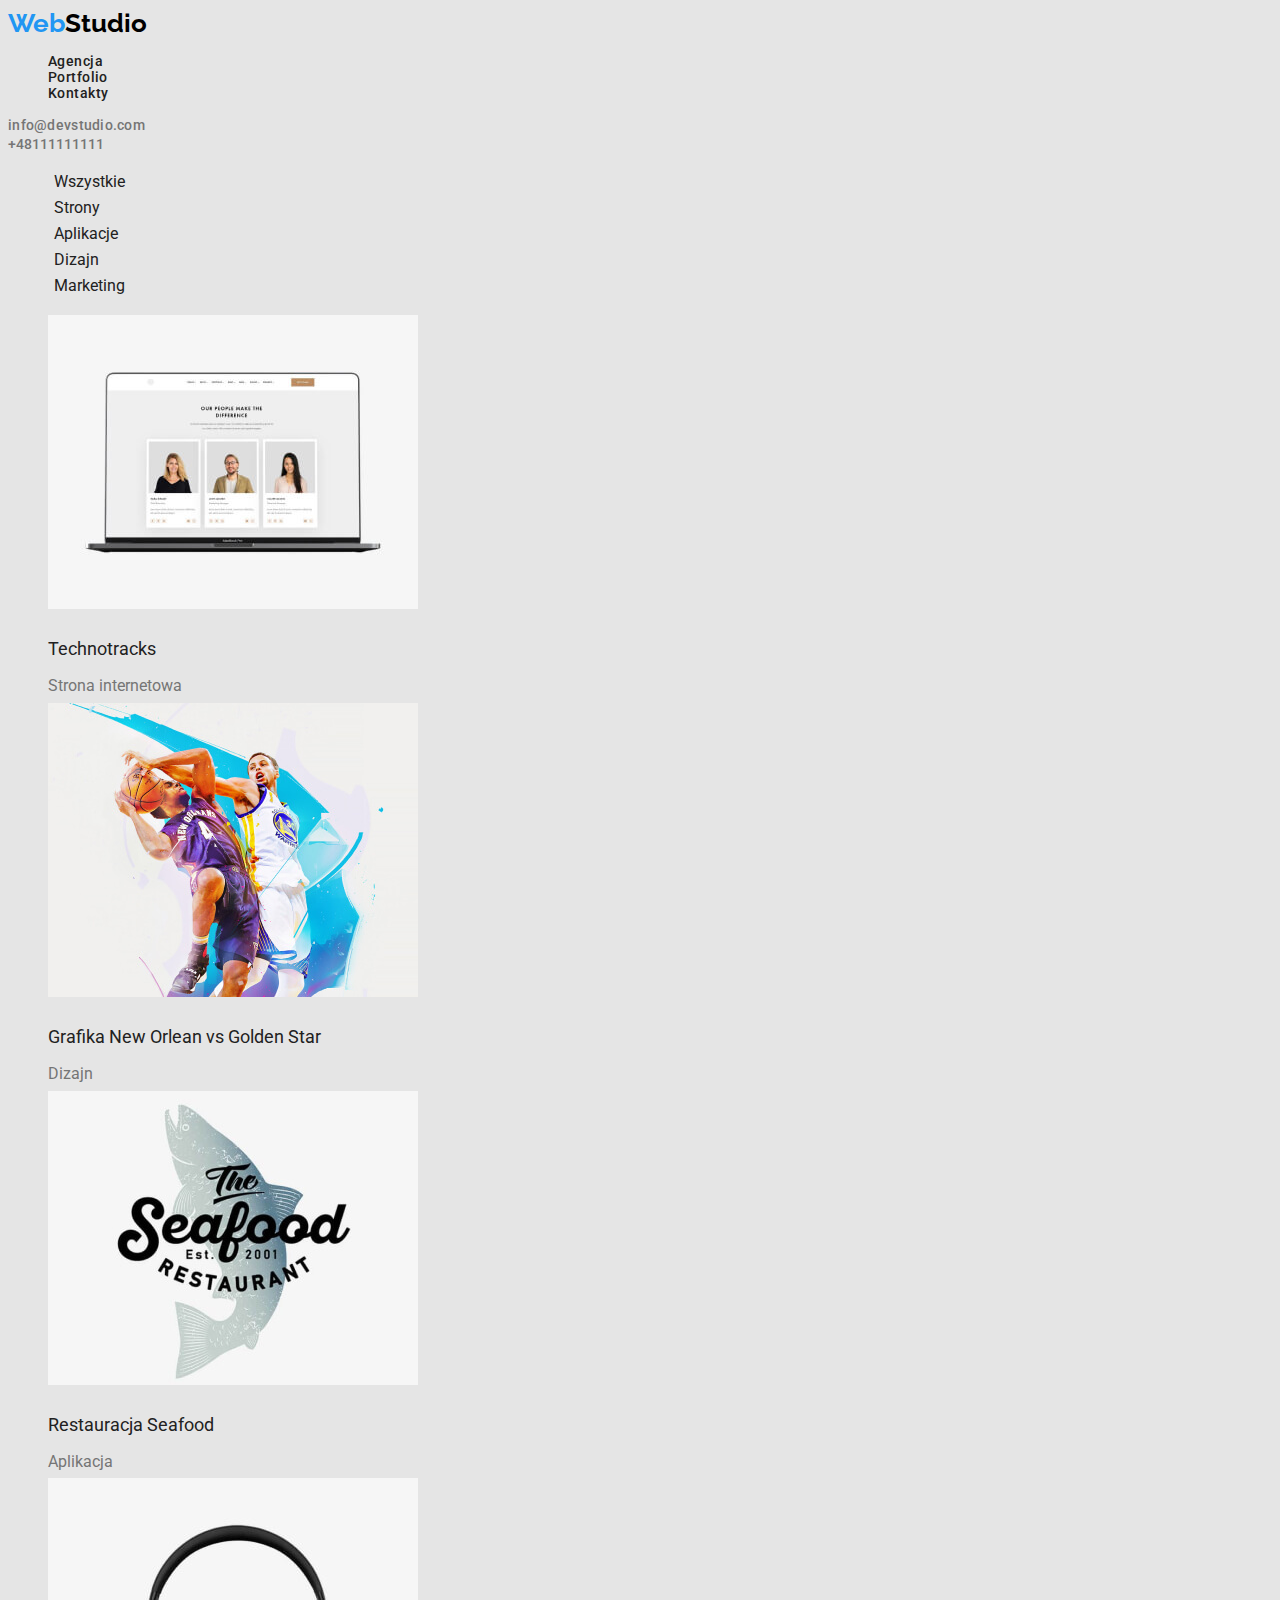
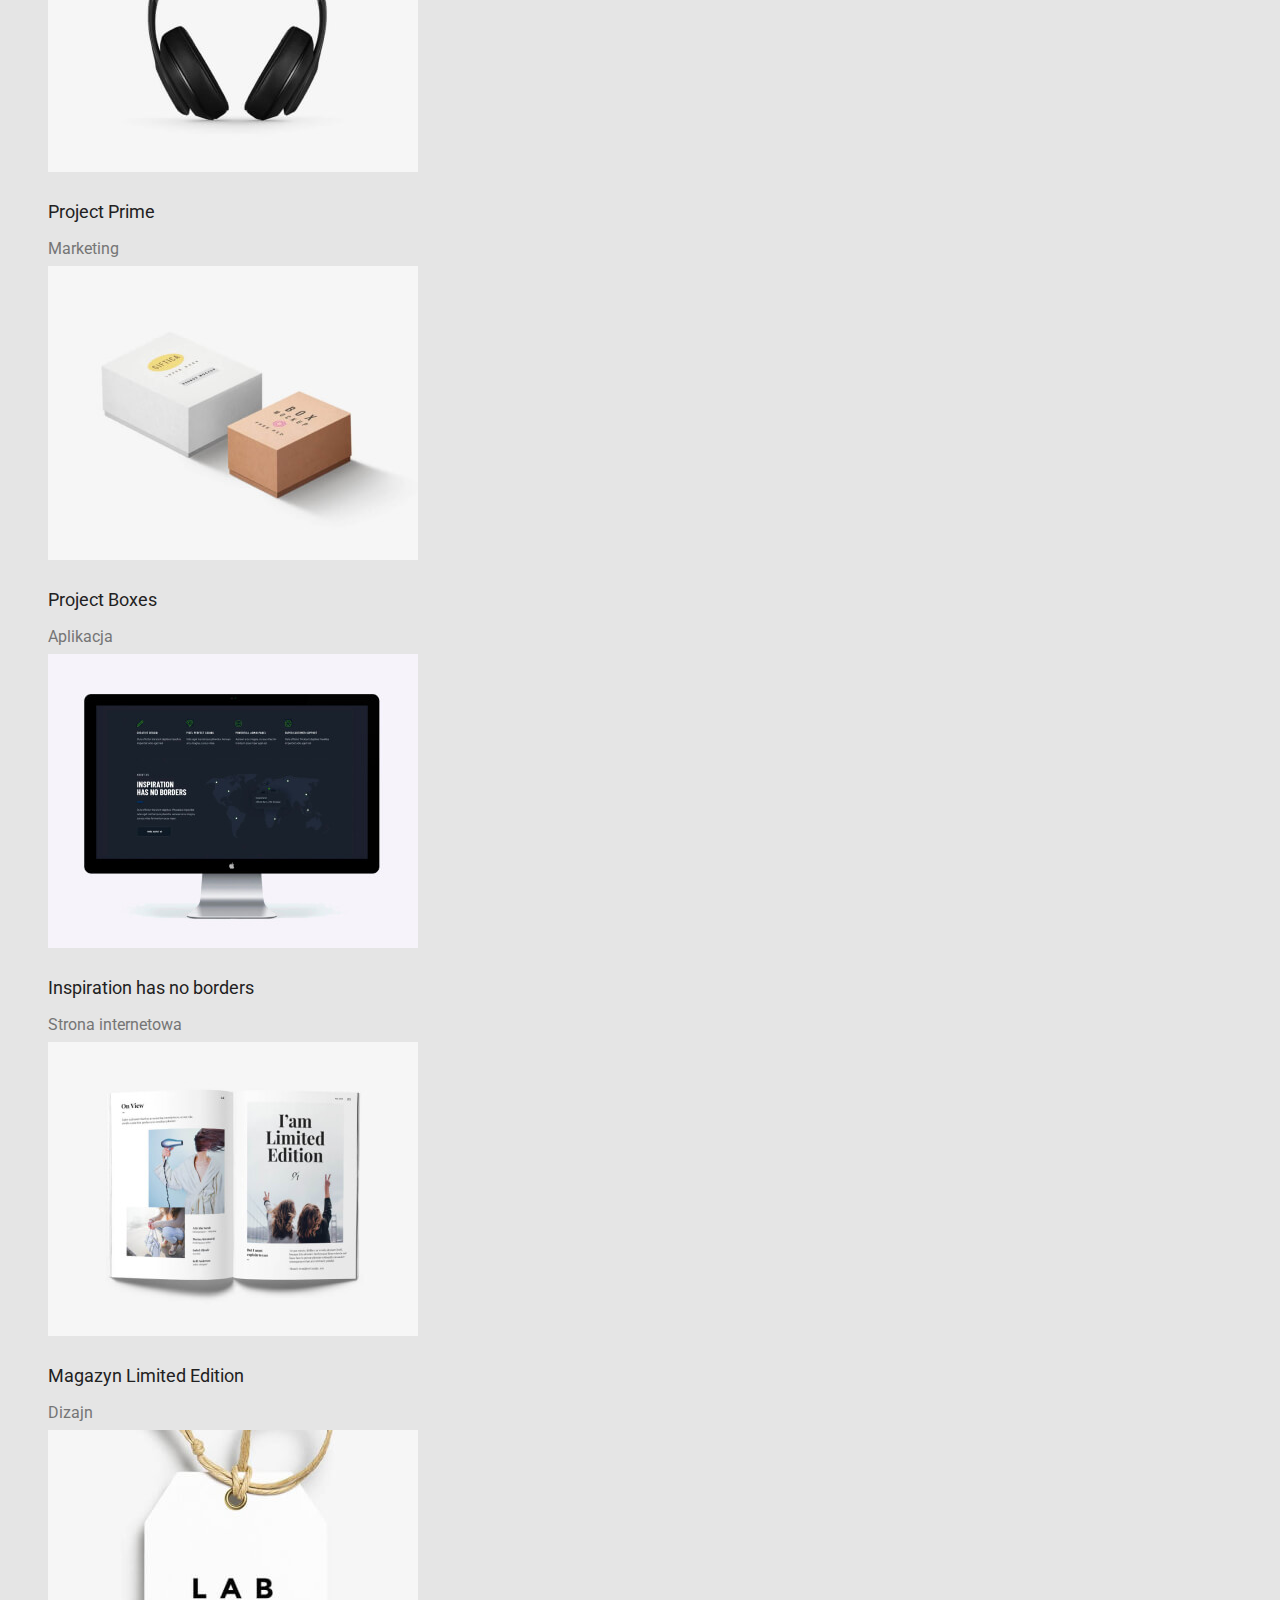
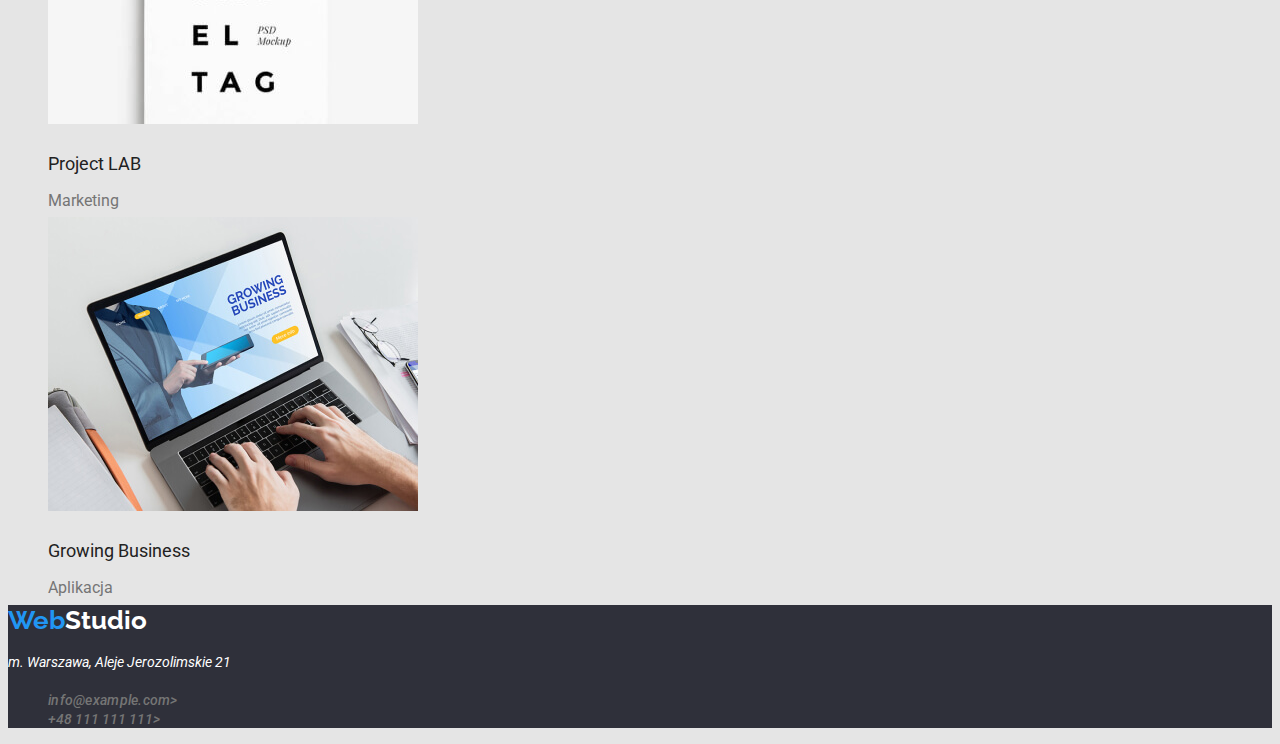
==== portfolio.html @ 11c8fd61 "reupload" ====
<!DOCTYPE html>
<html lang="en">
  <head>
    <title>Portfolio</title>
    <link rel="stylesheet" href="./css/styles.css" />
    <link rel="preconnect" href="https://fonts.googleapis.com" />
    <link rel="preconnect" href="https://fonts.gstatic.com" crossorigin />
    <link
      href="https://fonts.googleapis.com/css2?family=Raleway:wght@700&display=swap"
      rel="stylesheet"
    />
    <link rel="preconnect" href="https://fonts.googleapis.com" />
    <link rel="preconnect" href="https://fonts.gstatic.com" crossorigin />
    <link
      href="https://fonts.googleapis.com/css2?family=Roboto:wght@400;500;700;900&display=swap"
      rel="stylesheet"
    />
  </head>
  <body>
    <header>
      <a href="#" class="studioname"
        >Web<span class="highlight">Studio</span></a
      >
      <nav>
        <ul class="topline">
          <li><a href="#">Agencja</a></li>
          <li><a href="portfolio.html" class="portfolio">Portfolio</a></li>
          <li><a href="#">Kontakty</a></li>
        </ul>
      </nav>
      <li>
        <a class="mailadress" href="mailto:info@devstudio.com"
          >info@devstudio.com</a
        >
      </li>
      <li><a class="telnumber" href="tel:+48111111111">+48111111111</a></li>
    </header>

    <main>
      <ul class="buttons">
        <li><button class="button" ,>Wszystkie</button></li>
        <li><button class="button">Strony</button></li>
        <li><button class="button">Aplikacje</button></li>
        <li><button class="button">Dizajn</button></li>
        <li><button class="button">Marketing</button></li>
      </ul>
      <div class="allimagesproject">
        <ul class="imagesproject">
          <li>
            <img
              src="images/technocracks.jpg"
              alt="webpage"
              width="370"
              height="294"
            />
            <p class="imagesdescription">Technotracks</p>
            <p class="signdescription">Strona internetowa</p>
          </li>
          <li>
            <img
              src="images/neworleansvs.jpg"
              alt="basketballmatch"
              width="370"
              height="294"
            />
            <p class="imagesdescription">Grafika New Orlean vs Golden Star</p>
            <p class="signdescription">Dizajn</p>
          </li>
          <li>
            <img
              src="images/seafoodrest.jpg"
              alt="seafoodlogotype"
              width="370"
              height="294"
            />
            <p class="imagesdescription">Restauracja Seafood</p>
            <p class="signdescription">Aplikacja</p>
          </li>
          <li>
            <img
              src="images/projectprime.jpg"
              alt="headphonespicture"
              width="370"
              height="294"
            />
            <p class="imagesdescription">Project Prime</p>
            <p class="signdescription">Marketing</p>
          </li>
          <li>
            <img
              src="images/projectboxes.jpg"
              alt="twodiffboxes"
              width="370"
              height="294"
            />
            <p class="imagesdescription">Project Boxes</p>
            <p class="signdescription">Aplikacja</p>
          </li>

          <li>
            <img
              src="images/inspirationhas.jpg"
              alt="darthemeondesktop"
              width="370"
              height="294"
            />
            <p class="imagesdescription">Inspiration has no borders</p>
            <p class="signdescription">Strona internetowa</p>
          </li>
          <li>
            <img
              src="images/magazynlimited.jpg"
              alt="openmagazine"
              width="370"
              height="294"
            />
            <p class="imagesdescription">Magazyn Limited Edition</p>
            <p class="signdescription">Dizajn</p>
          </li>
          <li>
            <img
              src="images/projectlab.jpg"
              alt="labeltag"
              width="370"
              height="294"
            />
            <p class="imagesdescription">Project LAB</p>
            <p class="signdescription">Marketing</p>
          </li>
          <li>
            <img
              src="images/growingbusiness.jpg"
              alt="growingbusinesspageonlaptop"
              width="370"
              height="294"
            />
            <p class="imagesdescription">Growing Business</p>
            <p class="signdescription">Aplikacja</p>
          </li>
        </ul>
      </div>
    </main>

    <footer class="backround">
      <a class="studioname">Web<span class="highlightwhite">Studio</span></a>

      <address>
        <p class="cityadress">m. Warszawa, Aleje Jerozolimskie 21</p>
        <ul>
          <li>
            <a class="mailadress" href="mailto:info@example.com"
              >info@example.com></a
            >
          </li>
          <li>
            <a class="telnumber" href="tel:+48111111111">+48 111 111 111></a>
          </li>
        </ul>
      </address>
    </footer>
  </body>
</html>
---- css/styles.css ----
body {
  font-family: "Roboto", sans-serif;
  color: #212121;
  background-color: #e5e5e5;
}
.main-box {
  background-color: #2f303a;
  font-family: inherit;
}

h1 {
  font-size: 44px;
  color: white;
  line-height: 1.36;
  letter-spacing: 0.06em;
  text-align: center;
}
.button-main {
  background-color: #2196f3;
  font-family: inherit;
  font-size: 16px;
  font-weight: 700;
  color: white;
  box-align: center;
  line-height: 1.88;
  letter-spacing: 0.06em;
  border: none;
  cursor: pointer;
}

.lorem {
  font-family: "Roboto";
  font-weight: 700;
  font-size: 14px;
  line-height: 16px;
  letter-spacing: 0.03em;
  color: #212121;
}
h2 {
  color: #212121;
  font-size: 36px;
  font-weight: "700";
  line-height: 1.17;
  letter-spacing: 0.03em;
  text-align: center;
}
.descriptionlorem {
  font-family: "Roboto";
  font-style: normal;
  font-weight: 400;
  font-size: 14px;
  line-height: 24px;

  letter-spacing: 0.03em;

  color: #757575;
}

.membersname {
  font-family: "Roboto";
  font-style: normal;
  font-weight: 500;
  font-size: 16px;
  line-height: 19px;

  letter-spacing: 0.03em;

  color: #212121;
}

.workofmembers {
  font-family: "Roboto";
  font-style: normal;
  font-weight: 400;
  font-size: 16px;
  line-height: 19px;

  letter-spacing: 0.03em;

  color: #757575;
}
button {
  font-family: inherit;
  color: #212121;
  font-weight: "500";
  font-size: 16px;
  line-height: "1.6";
  background-color: #e5e5e5;
  border: none;
  cursor: pointer;
}
button:hover {
  background-color: #2196f3;
  color: white;
}

a {
  text-decoration: none;
  color: #212121;
}
nav {
  text-decoration: none;
  font-size: 14px;
  font-weight: "500";
  line-height: 1.17;
  letter-spacing: 0.03em;
}
nav :hover {
  color: #2196f3;
}
nav :focus {
  color: #2196f3;
}
nav :active {
  color: #2196f3;
}

nav > a {
  font-family: "Raleway", sans-serif;
  color: black;
  font-weight: "700";
  font-size: 26px;
}
.logo > .blue {
  color: #2196f3;
}

ul {
  list-style-type: none;
}
.contact {
  text-decoration: none;
  color: #757575;
  font-size: 14px;
  font-weight: "500";
  line-height: 1.17;
}
.contact:hover {
  color: #2196f3;
}

.imagesdescription {
  color: #212121;
  font-weight: "700";
  font-size: 18px;
  line-height: 2;
}
.signdescription {
  color: #757575;
  font-family: "Roboto";
  font-weight: 400;
  font-size: 16px;
  line-height: 1.8px;
}

.studioname {
  color: #2196f3;
  font-family: "Raleway";
  font-weight: 700;
  font-size: 26px;
  line-height: 31px;
}
.highlight {
  color: #000000;
}
.highlightwhite {
  color: #ffffff;
}

.topline {
  font-family: "Roboto";
  font-weight: 500;
  font-size: 14px;
  line-height: 16px;
}

.portoflio {
  color: #2196f3;
  font-family: "Roboto";
  font-weight: 500;
  font-size: 14px;
  line-height: 1.71;
  letter-spacing: 0.02em;
}

.mailadress {
  color: #757575;
  font-family: "Roboto";
  font-weight: 500;
  font-size: 14px;
  line-height: 16px;
  letter-spacing: 0.02em;
}
.telnumber {
  color: #757575;
  font-family: "Roboto";
  font-weight: 500;
  font-size: 14px;
  line-height: 16px;
}
.buttons {
  color: #212121;
  font-family: "Roboto";
  font-weight: 500;
  font-size: 16px;
  line-height: 26px;
}

.backround {
  background: #2f303a;
}
.cityadress {
  color: #ffffff;
  font-family: "Roboto";
  font-weight: 400;
  font-size: 14px;
  line-height: 24px;
}

ul {
  list-style-type: none;
}
font-family: "Raleway", sans-serif;
font-family: "Roboto", sans-serif;
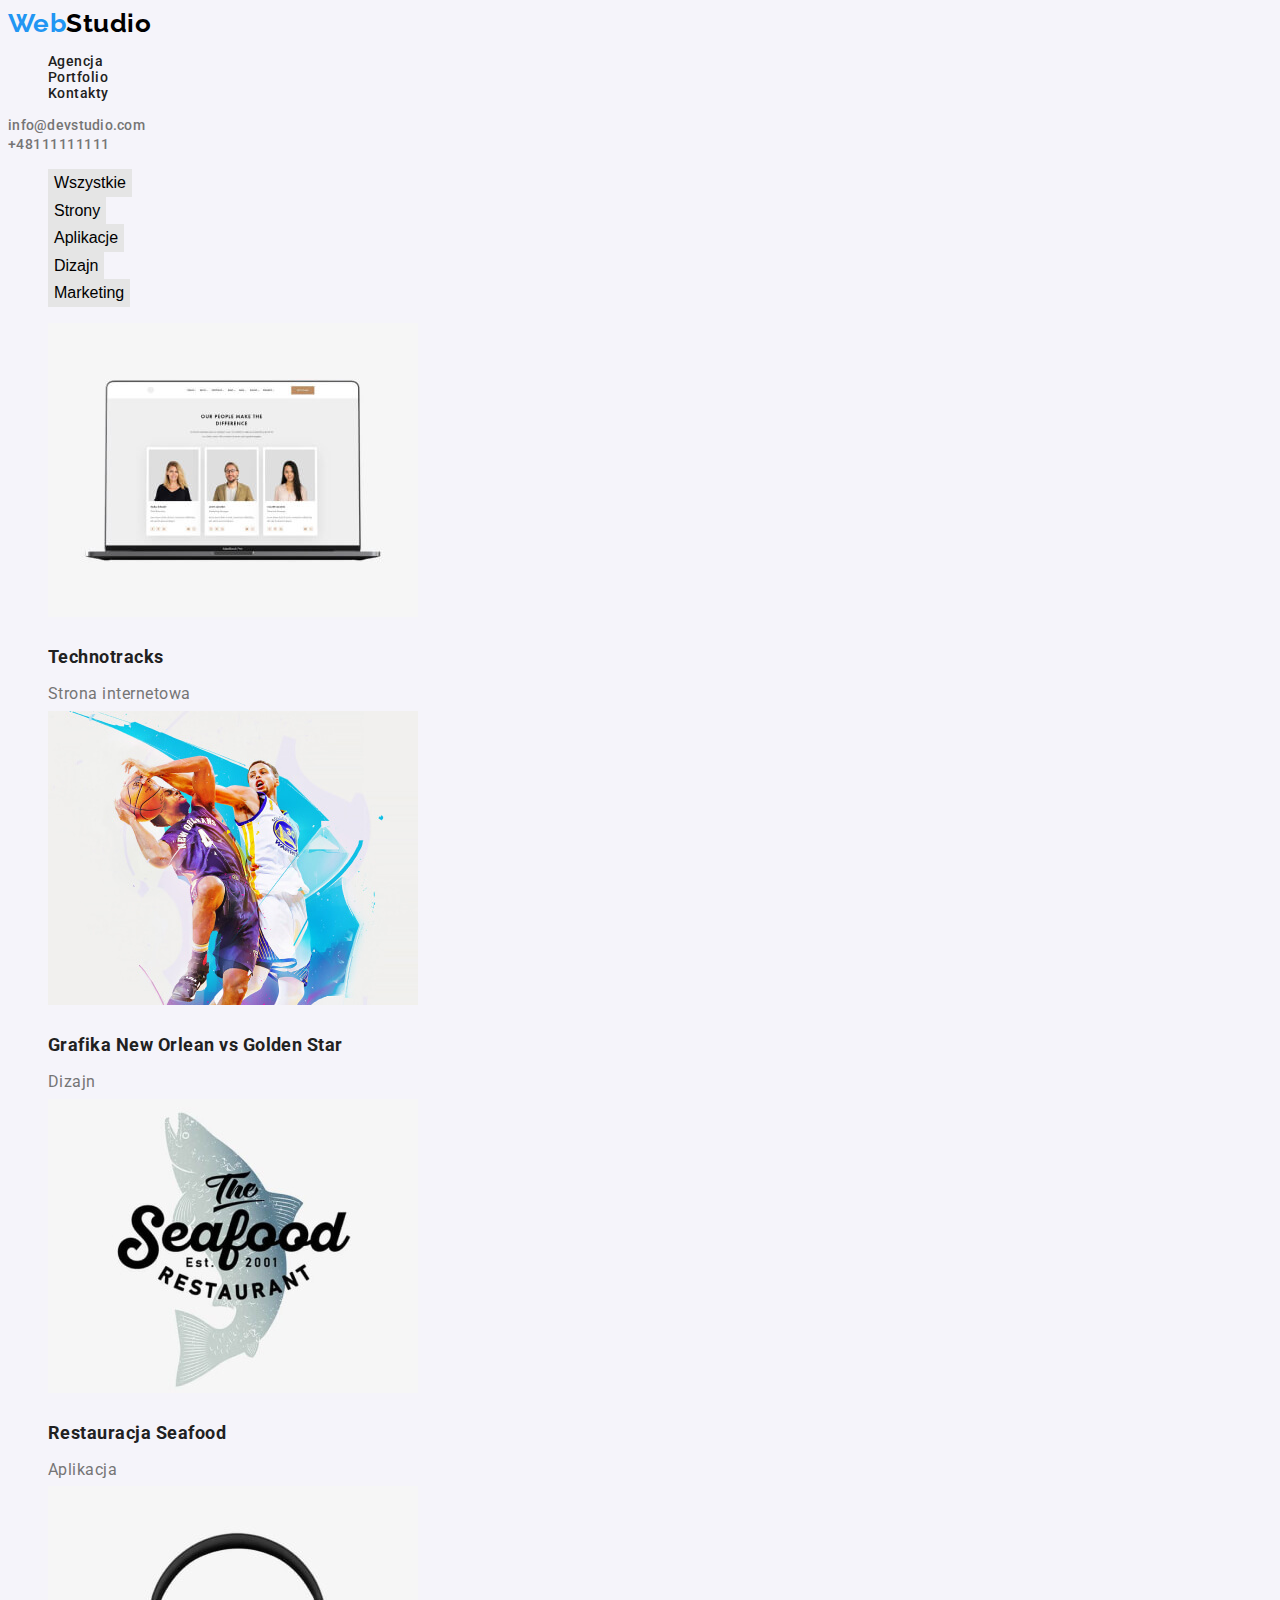
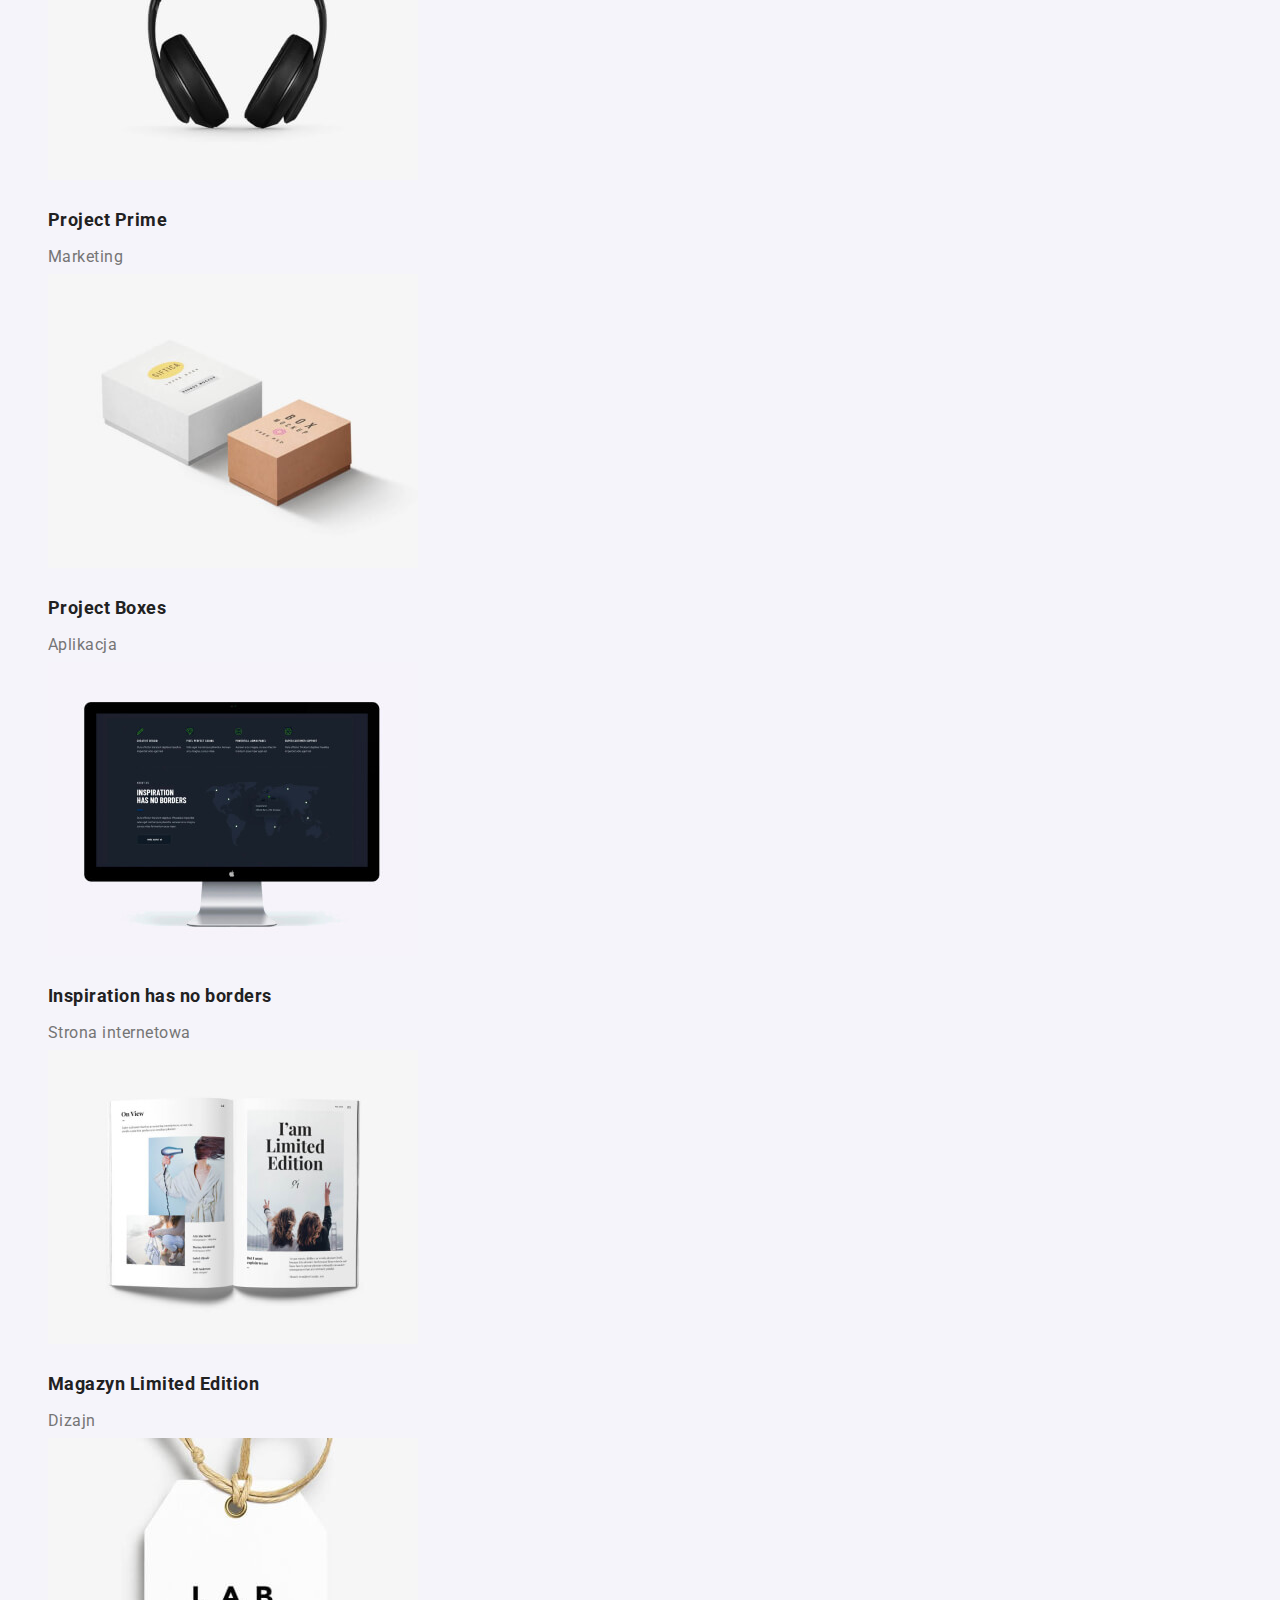
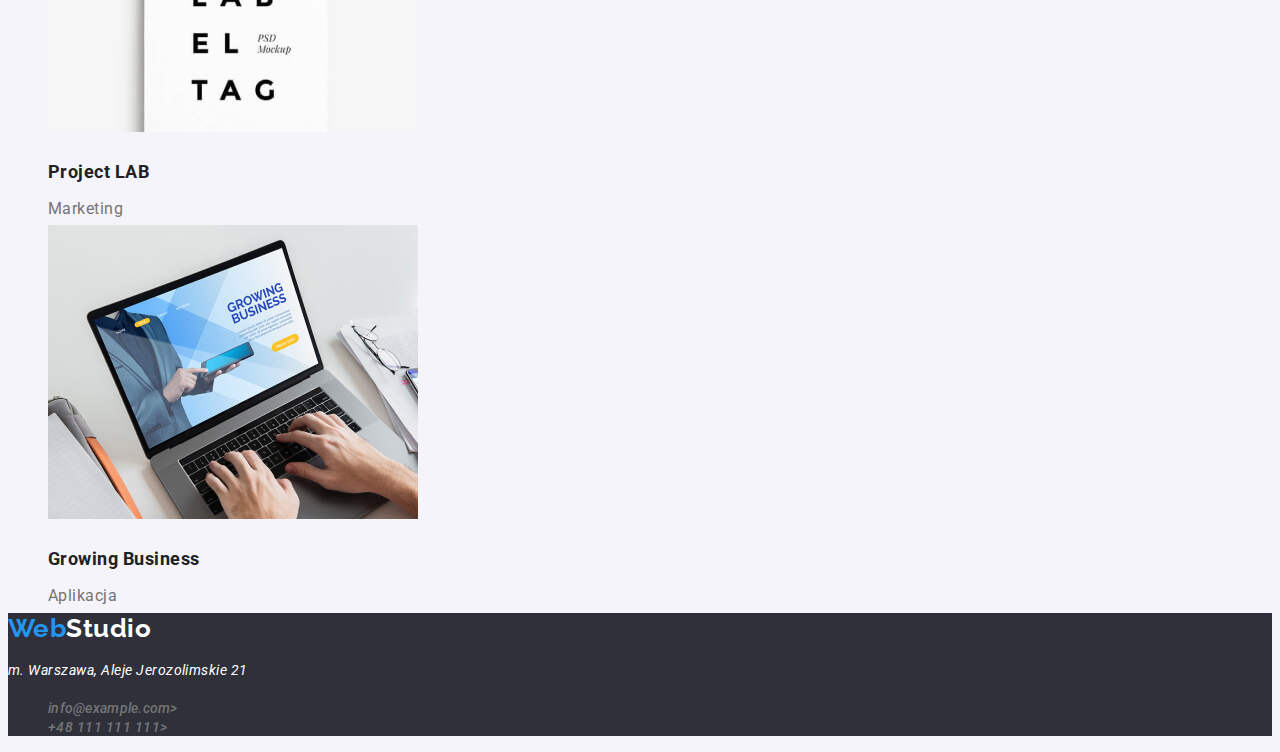
==== commit 13660384: "after remake" ====
--- a/portfolio.html
+++ b/portfolio.html
@@ -38,11 +38,11 @@
 
     <main>
       <ul class="buttons">
-        <li><button class="button" ,>Wszystkie</button></li>
-        <li><button class="button">Strony</button></li>
-        <li><button class="button">Aplikacje</button></li>
-        <li><button class="button">Dizajn</button></li>
-        <li><button class="button">Marketing</button></li>
+        <li><button type="button" class="button">Wszystkie</button></li>
+        <li><button type="button" class="button">Strony</button></li>
+        <li><button type="button" class="button">Aplikacje</button></li>
+        <li><button type="button" class="button">Dizajn</button></li>
+        <li><button type="button" class="button">Marketing</button></li>
       </ul>
       <div class="allimagesproject">
         <ul class="imagesproject">
--- a/css/styles.css
+++ b/css/styles.css
@@ -1,128 +1,112 @@
+:root {
+  --main-color: #2196f3;
+  --secondary-color: white;
+  --third-color: #757575;
+  --fourth-color: #ffffff;
+  --fifth-color: #212121;
+  --sixth-color: #f5f4fa;
+  --seventh-color: #2f303a;
+  --eighth-color: #e5e5e5;
+  --nineth-color: #000000;
+  --tenth-color: black;
+}
+
 body {
   font-family: "Roboto", sans-serif;
-  color: #212121;
-  background-color: #e5e5e5;
-}
-.main-box {
-  background-color: #2f303a;
-  font-family: inherit;
+  color: var(--fifth-color);
+  background-color: var(--sixth-color);
+  letter-spacing: 0.03em;
+}
+.backround {
+  background: var(--seventh-color);
 }
 
 h1 {
   font-size: 44px;
-  color: white;
+  color: var(--secondary-color);
   line-height: 1.36;
   letter-spacing: 0.06em;
-  text-align: center;
 }
 .button-main {
-  background-color: #2196f3;
+  background-color: var(--main-color);
   font-family: inherit;
   font-size: 16px;
   font-weight: 700;
-  color: white;
-  box-align: center;
+  color: var(--secondary-color);
   line-height: 1.88;
   letter-spacing: 0.06em;
+}
+
+.lorem {
+  font-weight: 700;
+  font-size: 14px;
+  line-height: 16px;
+}
+h2 {
+  font-size: 36px;
+  font-weight: 700;
+  line-height: 1.17;
+}
+.descriptionlorem {
+  font-weight: 400;
+  font-size: 14px;
+  line-height: 24px;
+  color: var(--third-color);
+}
+
+.membersname {
+  font-weight: 500;
+  font-size: 16px;
+  line-height: 19px;
+}
+
+.workofmembers {
+  font-weight: 400;
+  font-size: 16px;
+  line-height: 19px;
+  color: var(--third-color);
+}
+button {
+  font-weight: 500;
+  font-size: 16px;
+  line-height: 1.6;
+  background-color: var(--eighth-color);
   border: none;
   cursor: pointer;
 }
-
-.lorem {
-  font-family: "Roboto";
-  font-weight: 700;
-  font-size: 14px;
-  line-height: 16px;
-  letter-spacing: 0.03em;
-  color: #212121;
-}
-h2 {
-  color: #212121;
-  font-size: 36px;
-  font-weight: "700";
-  line-height: 1.17;
-  letter-spacing: 0.03em;
-  text-align: center;
-}
-.descriptionlorem {
-  font-family: "Roboto";
-  font-style: normal;
-  font-weight: 400;
-  font-size: 14px;
-  line-height: 24px;
-
-  letter-spacing: 0.03em;
-
-  color: #757575;
-}
-
-.membersname {
-  font-family: "Roboto";
-  font-style: normal;
-  font-weight: 500;
-  font-size: 16px;
-  line-height: 19px;
-
-  letter-spacing: 0.03em;
-
-  color: #212121;
-}
-
-.workofmembers {
-  font-family: "Roboto";
-  font-style: normal;
-  font-weight: 400;
-  font-size: 16px;
-  line-height: 19px;
-
-  letter-spacing: 0.03em;
-
-  color: #757575;
-}
-button {
-  font-family: inherit;
-  color: #212121;
-  font-weight: "500";
-  font-size: 16px;
-  line-height: "1.6";
-  background-color: #e5e5e5;
-  border: none;
-  cursor: pointer;
-}
 button:hover {
-  background-color: #2196f3;
-  color: white;
+  background-color: var(--main-color);
+  color: var(--secondary-color);
 }
 
 a {
   text-decoration: none;
-  color: #212121;
+  color: var(--fifth-color);
 }
 nav {
   text-decoration: none;
   font-size: 14px;
-  font-weight: "500";
+  font-weight: 500;
   line-height: 1.17;
-  letter-spacing: 0.03em;
 }
 nav :hover {
-  color: #2196f3;
+  color: var(--main-color);
 }
 nav :focus {
-  color: #2196f3;
+  color: var(--main-color);
 }
 nav :active {
-  color: #2196f3;
+  color: var(--main-color);
 }
 
 nav > a {
   font-family: "Raleway", sans-serif;
-  color: black;
-  font-weight: "700";
+  color: var(--tenth-color);
+  font-weight: 700;
   font-size: 26px;
 }
 .logo > .blue {
-  color: #2196f3;
+  color: var(--main-color);
 }
 
 ul {
@@ -130,53 +114,50 @@
 }
 .contact {
   text-decoration: none;
-  color: #757575;
-  font-size: 14px;
-  font-weight: "500";
+  color: var(--third-color);
+  font-size: 14px;
+  font-weight: 500;
   line-height: 1.17;
 }
 .contact:hover {
-  color: #2196f3;
+  color: var(--main-color);
 }
 
 .imagesdescription {
-  color: #212121;
-  font-weight: "700";
+  color: var(--fifth-color);
+  font-weight: 700;
   font-size: 18px;
   line-height: 2;
 }
 .signdescription {
-  color: #757575;
-  font-family: "Roboto";
+  color: var(--third-color);
   font-weight: 400;
   font-size: 16px;
   line-height: 1.8px;
 }
 
 .studioname {
-  color: #2196f3;
+  color: var(--main-color);
   font-family: "Raleway";
   font-weight: 700;
   font-size: 26px;
   line-height: 31px;
 }
 .highlight {
-  color: #000000;
+  color: var(--nineth-color);
 }
 .highlightwhite {
-  color: #ffffff;
+  color: var(--fourth-color);
 }
 
 .topline {
-  font-family: "Roboto";
   font-weight: 500;
   font-size: 14px;
   line-height: 16px;
 }
 
 .portoflio {
-  color: #2196f3;
-  font-family: "Roboto";
+  color: var(--main-color);
   font-weight: 500;
   font-size: 14px;
   line-height: 1.71;
@@ -184,34 +165,34 @@
 }
 
 .mailadress {
-  color: #757575;
-  font-family: "Roboto";
+  color: var(--third-color);
   font-weight: 500;
   font-size: 14px;
   line-height: 16px;
   letter-spacing: 0.02em;
 }
+.mailadress:hover,
+.mailadress:focus,
+.telnumber:hover,
+.telnumber:focus {
+  color: var(--main-color);
+}
+
 .telnumber {
-  color: #757575;
-  font-family: "Roboto";
-  font-weight: 500;
-  font-size: 14px;
-  line-height: 16px;
-}
+  color: var(--third-color);
+  font-weight: 500;
+  font-size: 14px;
+  line-height: 16px;
+}
+
 .buttons {
-  color: #212121;
-  font-family: "Roboto";
   font-weight: 500;
   font-size: 16px;
   line-height: 26px;
 }
 
-.backround {
-  background: #2f303a;
-}
 .cityadress {
-  color: #ffffff;
-  font-family: "Roboto";
+  color: var(--fourth-color);
   font-weight: 400;
   font-size: 14px;
   line-height: 24px;
@@ -220,5 +201,3 @@
 ul {
   list-style-type: none;
 }
-font-family: "Raleway", sans-serif;
-font-family: "Roboto", sans-serif;
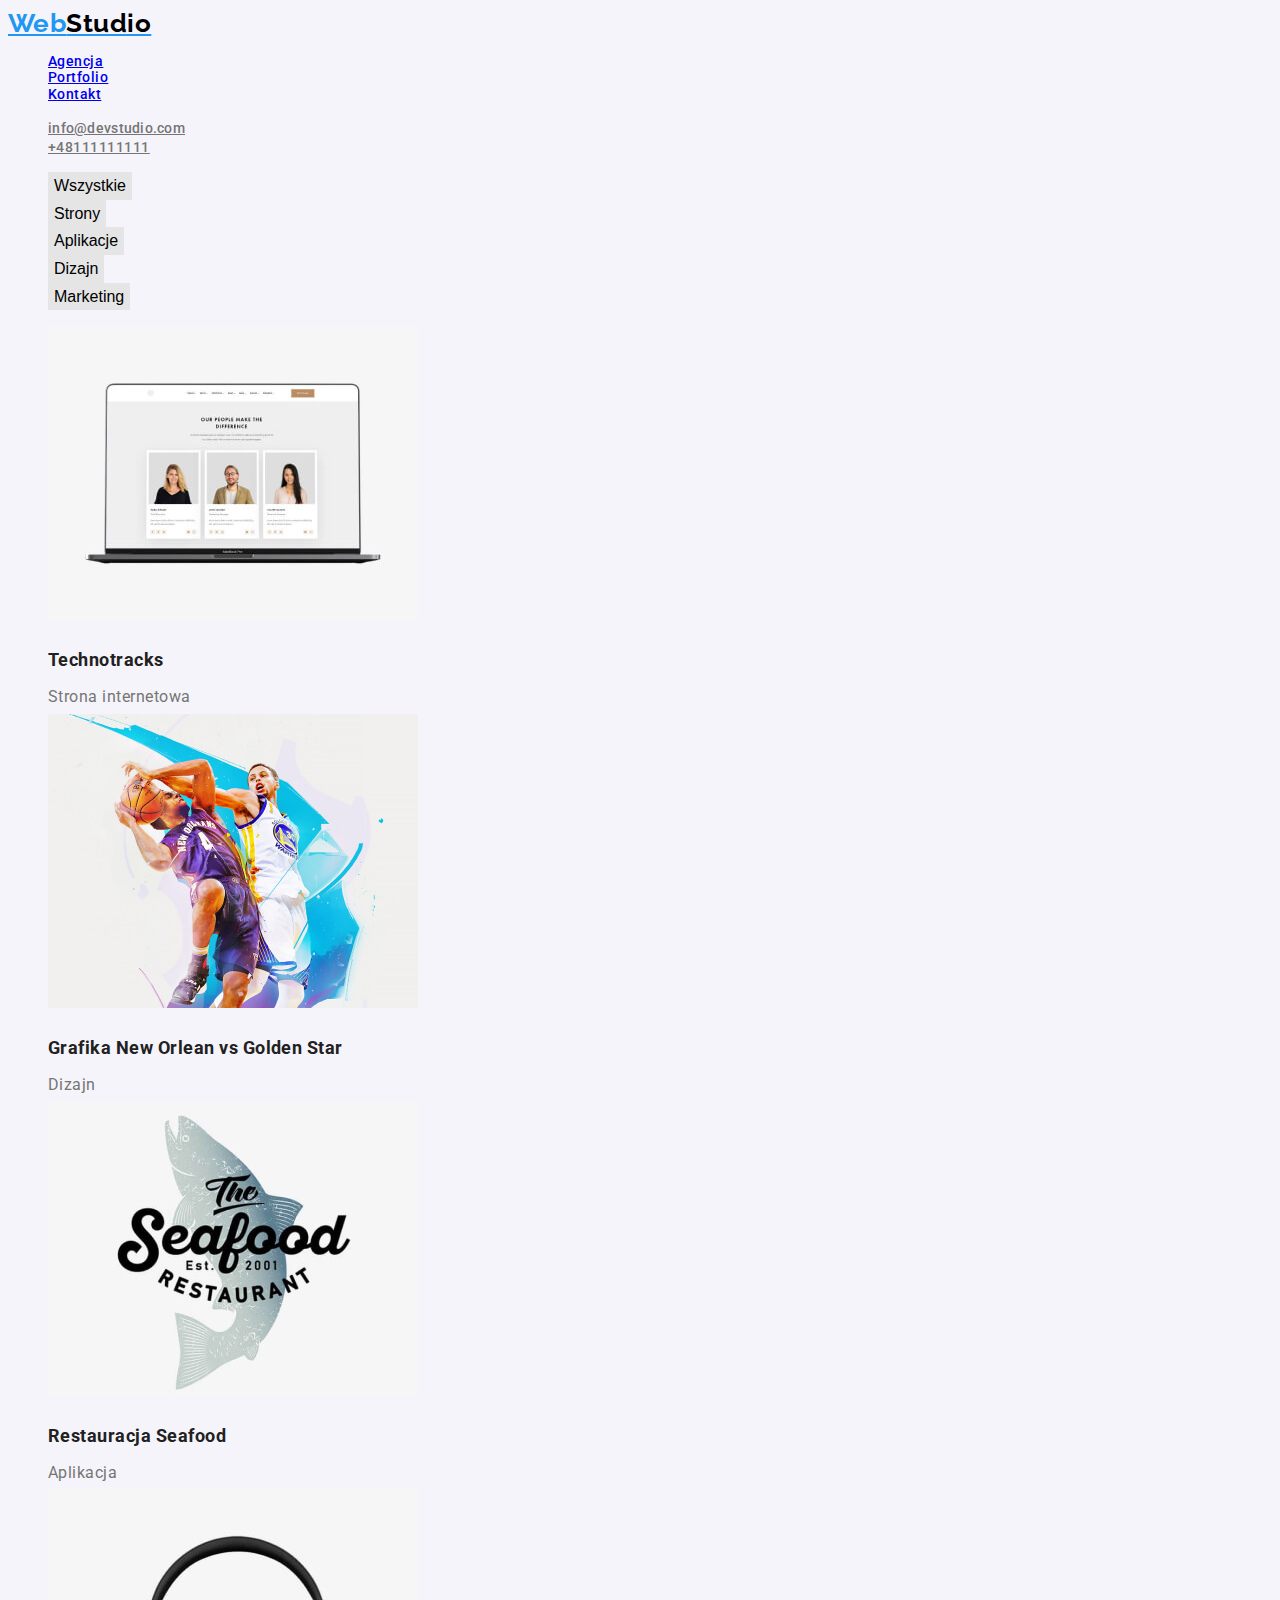
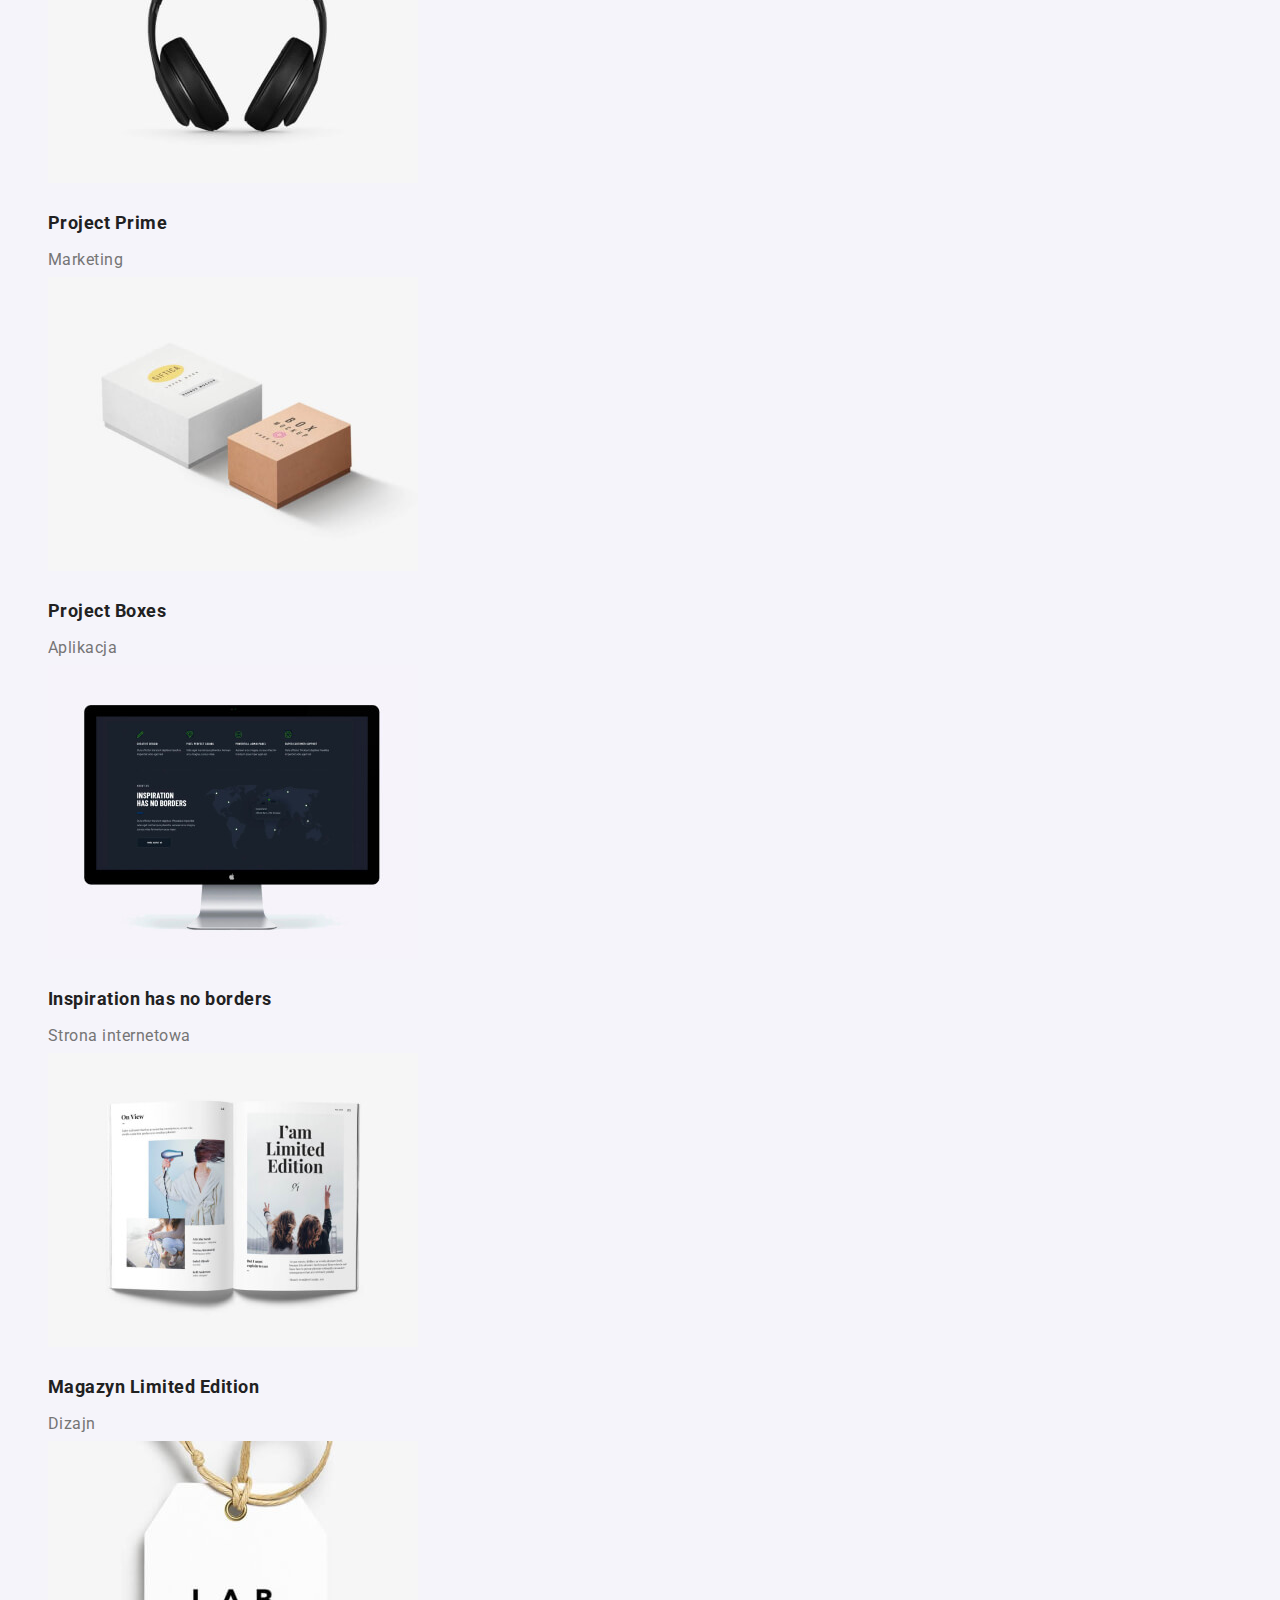
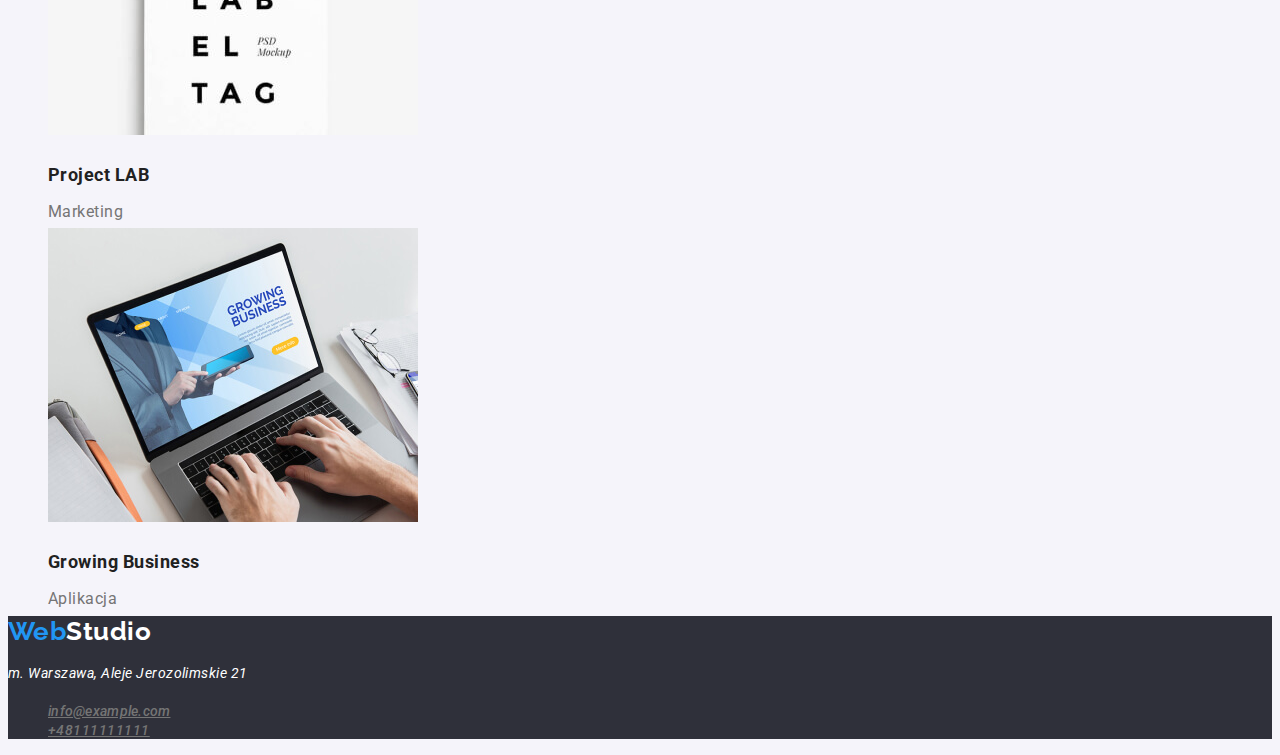
==== commit e4a616d9: "mainreupload3" ====
--- a/portfolio.html
+++ b/portfolio.html
@@ -16,36 +16,50 @@
       rel="stylesheet"
     />
   </head>
-  <body>
+  <body class="mainelement">
     <header>
       <a href="#" class="studioname"
         >Web<span class="highlight">Studio</span></a
       >
-      <nav>
-        <ul class="topline">
+      <nav class="navigationlist">
+        <ul class="list" class="topline">
           <li><a href="#">Agencja</a></li>
           <li><a href="portfolio.html" class="portfolio">Portfolio</a></li>
-          <li><a href="#">Kontakty</a></li>
+          <li><a href="#">Kontakt</a></li>
         </ul>
       </nav>
-      <li>
-        <a class="mailadress" href="mailto:info@devstudio.com"
-          >info@devstudio.com</a
-        >
-      </li>
-      <li><a class="telnumber" href="tel:+48111111111">+48111111111</a></li>
+      <ul class="list">
+        <li>
+          <a class="mailadress" href="mailto:info@devstudio.com"
+            >info@devstudio.com</a
+          >
+        </li>
+        <li><a class="telnumber" href="tel:+48111111111">+48111111111</a></li>
+      </ul>
     </header>
 
     <main>
-      <ul class="buttons">
-        <li><button type="button" class="button">Wszystkie</button></li>
-        <li><button type="button" class="button">Strony</button></li>
-        <li><button type="button" class="button">Aplikacje</button></li>
-        <li><button type="button" class="button">Dizajn</button></li>
-        <li><button type="button" class="button">Marketing</button></li>
-      </ul>
+      <div class="allbuttons-portoflio">
+        <ul class="list" class="buttons-portfolio">
+          <li>
+            <button type="button" class="button-portfolio">Wszystkie</button>
+          </li>
+          <li>
+            <button type="button" class="button-portfolio">Strony</button>
+          </li>
+          <li>
+            <button type="button" class="button-portfolio">Aplikacje</button>
+          </li>
+          <li>
+            <button type="button" class="button-portfolio">Dizajn</button>
+          </li>
+          <li>
+            <button type="button" class="button-portfolio">Marketing</button>
+          </li>
+        </ul>
+      </div>
       <div class="allimagesproject">
-        <ul class="imagesproject">
+        <ul class="list" class="imagesproject">
           <li>
             <img
               src="images/technocracks.jpg"
@@ -144,16 +158,16 @@
     <footer class="backround">
       <a class="studioname">Web<span class="highlightwhite">Studio</span></a>
 
-      <address>
+      <address class="nonetextstyle">
         <p class="cityadress">m. Warszawa, Aleje Jerozolimskie 21</p>
-        <ul>
+        <ul class="list">
           <li>
             <a class="mailadress" href="mailto:info@example.com"
-              >info@example.com></a
+              >info@example.com</a
             >
           </li>
           <li>
-            <a class="telnumber" href="tel:+48111111111">+48 111 111 111></a>
+            <a class="telnumber" href="tel:+48111111111">+48111111111</a>
           </li>
         </ul>
       </address>
--- a/css/styles.css
+++ b/css/styles.css
@@ -11,7 +11,7 @@
   --tenth-color: black;
 }
 
-body {
+.mainelement {
   font-family: "Roboto", sans-serif;
   color: var(--fifth-color);
   background-color: var(--sixth-color);
@@ -21,7 +21,7 @@
   background: var(--seventh-color);
 }
 
-h1 {
+.bigtext {
   font-size: 44px;
   color: var(--secondary-color);
   line-height: 1.36;
@@ -29,44 +29,15 @@
 }
 .button-main {
   background-color: var(--main-color);
-  font-family: inherit;
   font-size: 16px;
   font-weight: 700;
   color: var(--secondary-color);
   line-height: 1.88;
   letter-spacing: 0.06em;
-}
-
-.lorem {
-  font-weight: 700;
-  font-size: 14px;
-  line-height: 16px;
-}
-h2 {
-  font-size: 36px;
-  font-weight: 700;
-  line-height: 1.17;
-}
-.descriptionlorem {
-  font-weight: 400;
-  font-size: 14px;
-  line-height: 24px;
-  color: var(--third-color);
-}
-
-.membersname {
-  font-weight: 500;
-  font-size: 16px;
-  line-height: 19px;
-}
-
-.workofmembers {
-  font-weight: 400;
-  font-size: 16px;
-  line-height: 19px;
-  color: var(--third-color);
-}
-button {
+  border: var(--seventh-color);
+  cursor: pointer;
+}
+.button-portfolio {
   font-weight: 500;
   font-size: 16px;
   line-height: 1.6;
@@ -74,32 +45,63 @@
   border: none;
   cursor: pointer;
 }
-button:hover {
+
+.lorem {
+  font-weight: 700;
+  font-size: 14px;
+  line-height: 16px;
+}
+.headtwo {
+  font-size: 36px;
+  font-weight: 700;
+  line-height: 1.17;
+}
+.descriptionlorem {
+  font-weight: 400;
+  font-size: 14px;
+  line-height: 24px;
+  color: var(--third-color);
+}
+
+.membersname {
+  font-weight: 500;
+  font-size: 16px;
+  line-height: 19px;
+}
+
+.workofmembers {
+  font-weight: 400;
+  font-size: 16px;
+  line-height: 19px;
+  color: var(--third-color);
+}
+
+.button-portfolio:hover {
   background-color: var(--main-color);
   color: var(--secondary-color);
 }
 
-a {
+.infolist {
   text-decoration: none;
   color: var(--fifth-color);
 }
-nav {
+.navigationlist {
   text-decoration: none;
   font-size: 14px;
   font-weight: 500;
   line-height: 1.17;
 }
-nav :hover {
-  color: var(--main-color);
-}
-nav :focus {
-  color: var(--main-color);
-}
-nav :active {
-  color: var(--main-color);
-}
-
-nav > a {
+.navigationlist :hover {
+  color: var(--main-color);
+}
+.navigationlist :focus {
+  color: var(--main-color);
+}
+.navigationlist :active {
+  color: var(--main-color);
+}
+
+.navigationlist > a {
   font-family: "Raleway", sans-serif;
   color: var(--tenth-color);
   font-weight: 700;
@@ -109,7 +111,7 @@
   color: var(--main-color);
 }
 
-ul {
+.list {
   list-style-type: none;
 }
 .contact {
@@ -170,6 +172,7 @@
   font-size: 14px;
   line-height: 16px;
   letter-spacing: 0.02em;
+  text-style: inherit;
 }
 .mailadress:hover,
 .mailadress:focus,
@@ -198,6 +201,6 @@
   line-height: 24px;
 }
 
-ul {
-  list-style-type: none;
-}
+.nonetextstyle {
+  text-style: inherit;
+}
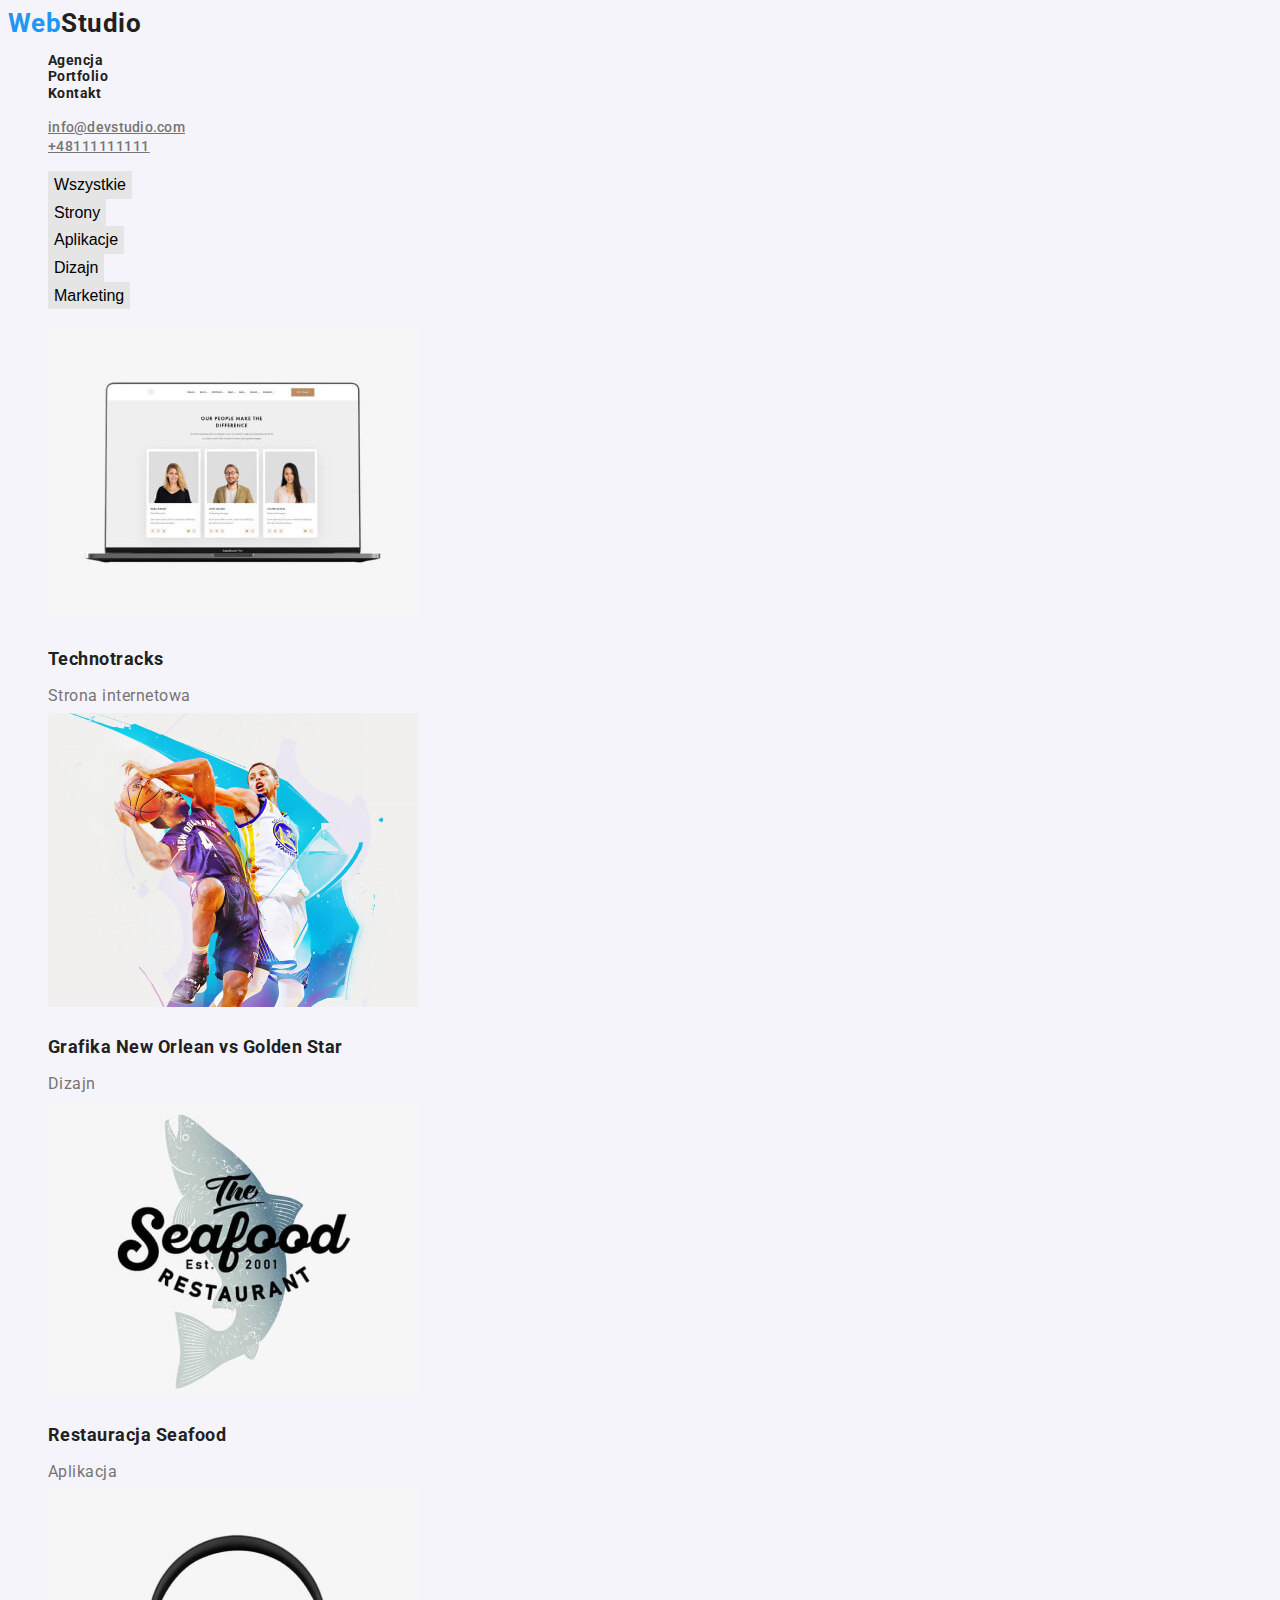
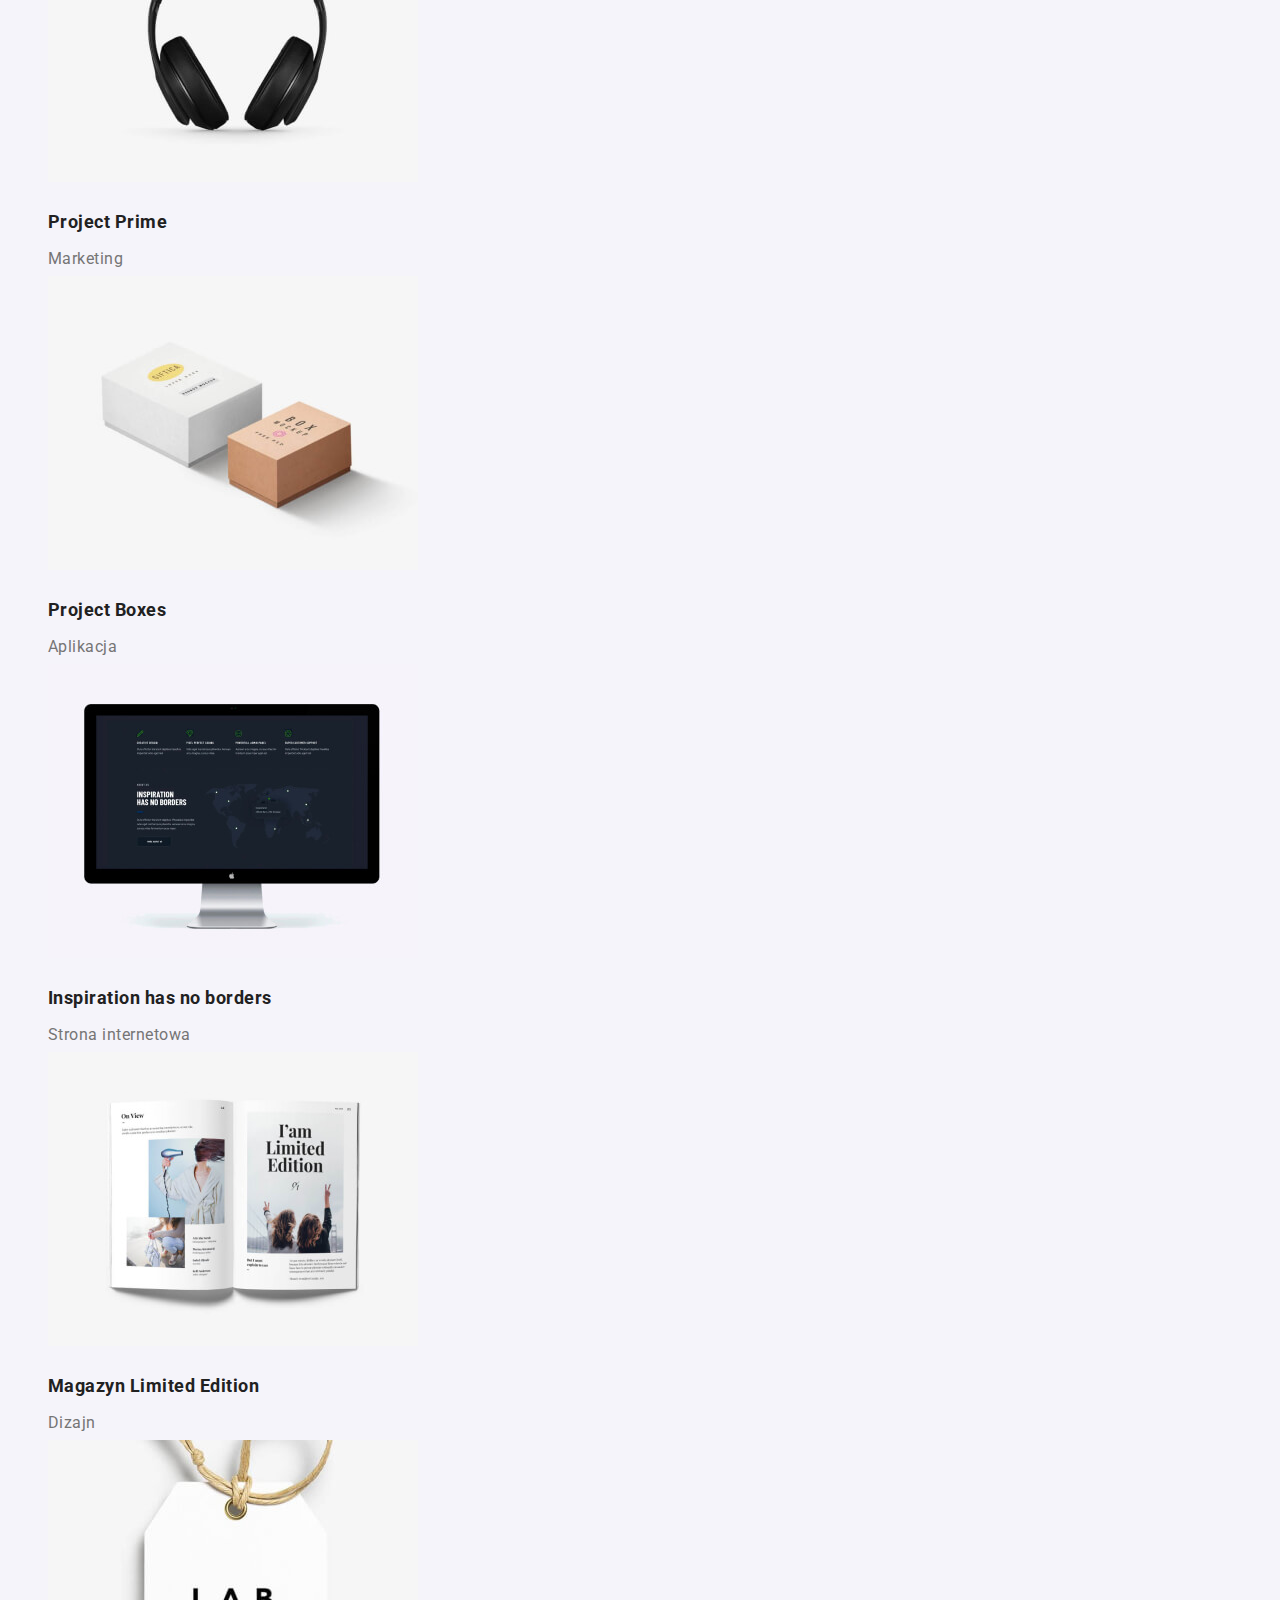
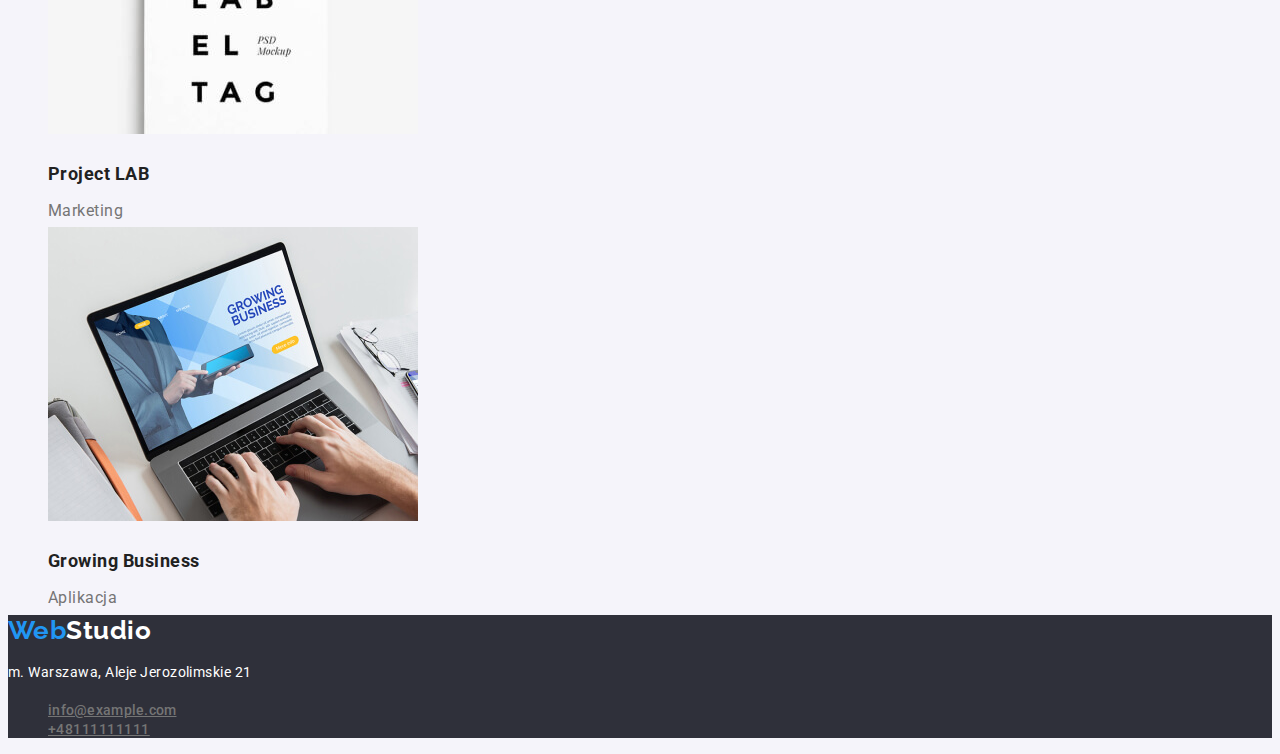
==== commit 45eb60e8: "mainremakefinal" ====
--- a/portfolio.html
+++ b/portfolio.html
@@ -18,14 +18,15 @@
   </head>
   <body class="mainelement">
     <header>
-      <a href="#" class="studioname"
-        >Web<span class="highlight">Studio</span></a
+      <a class="logo infolist" href="index.html" class="studioname"
+        ><span class="blue">Web</span>Studio</a
       >
       <nav class="navigationlist">
+        <!-- Navigate to other pages -->
         <ul class="list" class="topline">
-          <li><a href="#">Agencja</a></li>
-          <li><a href="portfolio.html" class="portfolio">Portfolio</a></li>
-          <li><a href="#">Kontakt</a></li>
+          <li><a class="infolist" href="#">Agencja</a></li>
+          <li><a class="infolist" href="portfolio.html">Portfolio</a></li>
+          <li><a class="infolist" href="#">Kontakt</a></li>
         </ul>
       </nav>
       <ul class="list">
--- a/css/styles.css
+++ b/css/styles.css
@@ -84,7 +84,9 @@
 .infolist {
   text-decoration: none;
   color: var(--fifth-color);
-}
+  font-weight: 700;
+}
+
 .navigationlist {
   text-decoration: none;
   font-size: 14px;
@@ -101,13 +103,21 @@
   color: var(--main-color);
 }
 
-.navigationlist > a {
+.navigationlist > .infolist {
   font-family: "Raleway", sans-serif;
   color: var(--tenth-color);
-  font-weight: 700;
+}
+.logo, 
+.logo-footer {
   font-size: 26px;
 }
-.logo > .blue {
+.logo-footer {
+  color: var(--secondary-color);
+
+}
+
+.logo > .blue,
+.logo-footer > .blue {
   color: var(--main-color);
 }
 
@@ -202,5 +212,5 @@
 }
 
 .nonetextstyle {
-  text-style: inherit;
-}
+  font-style: inherit;
+}
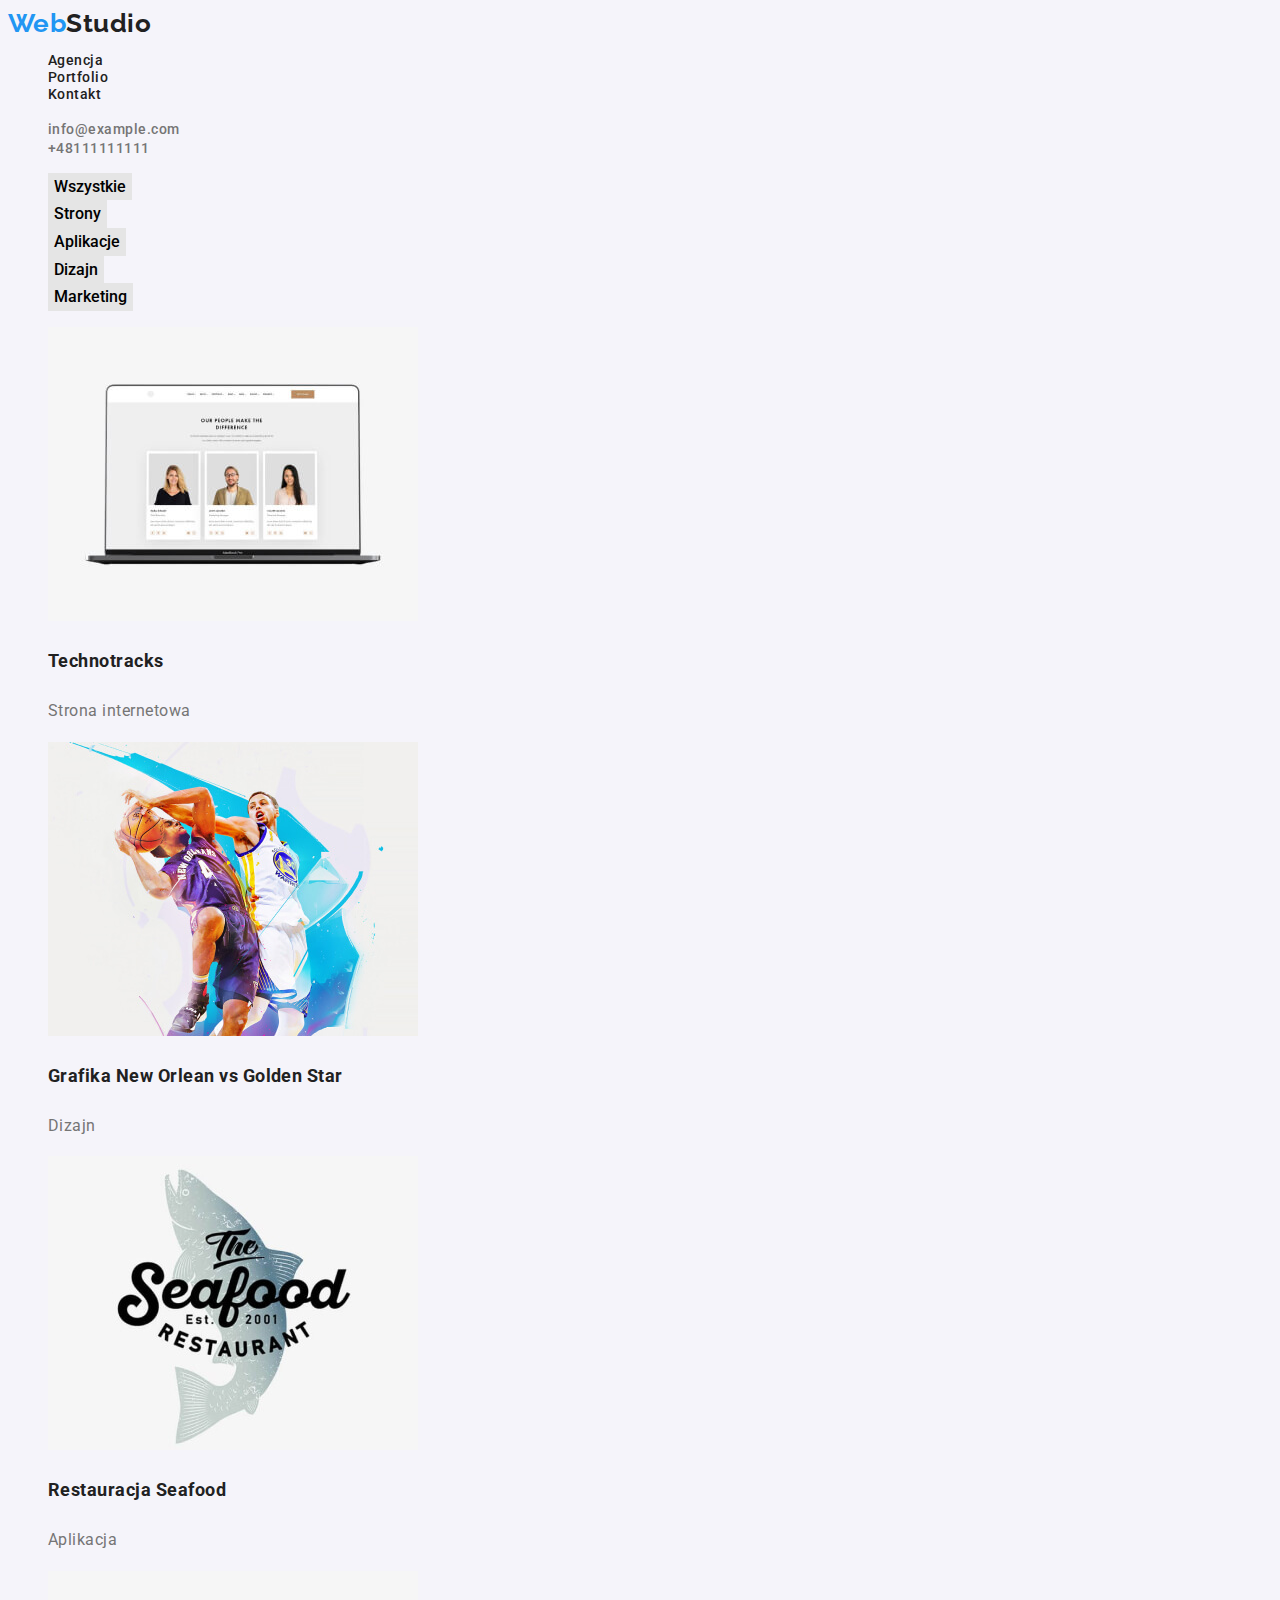
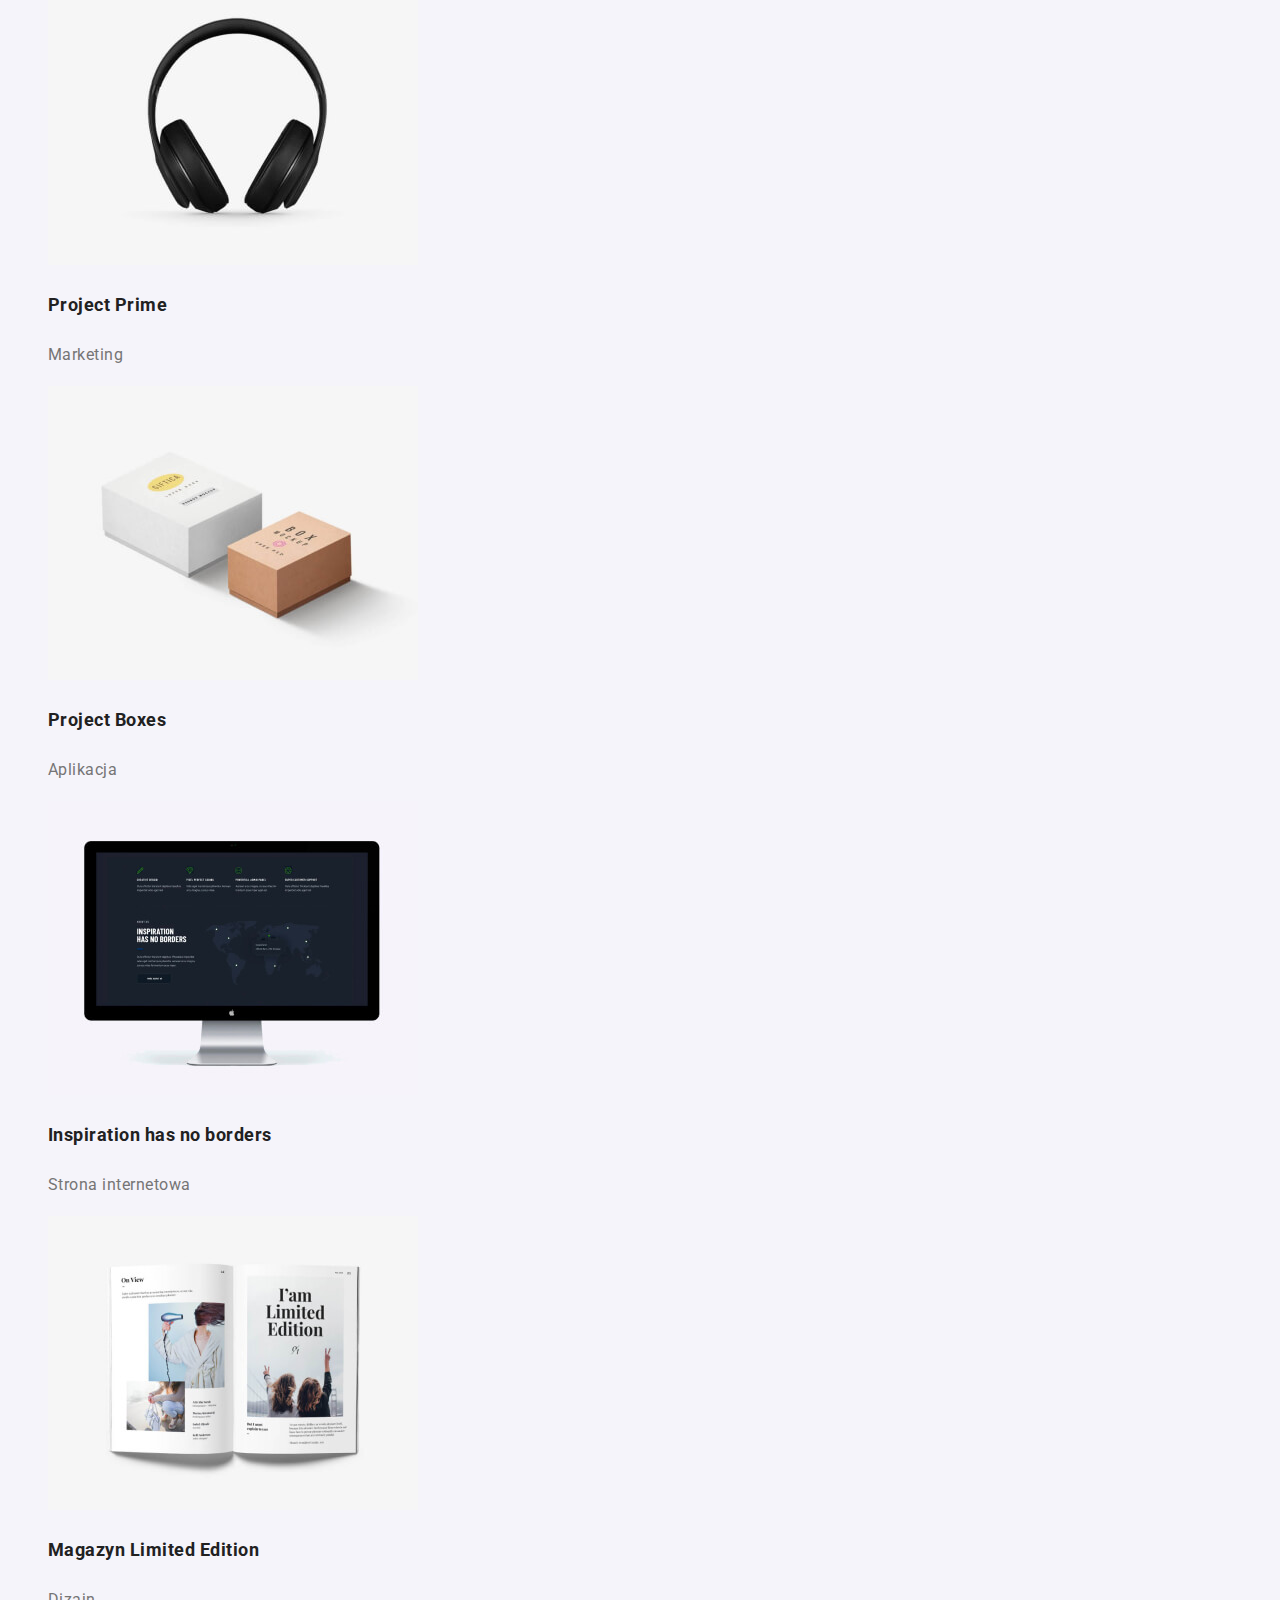
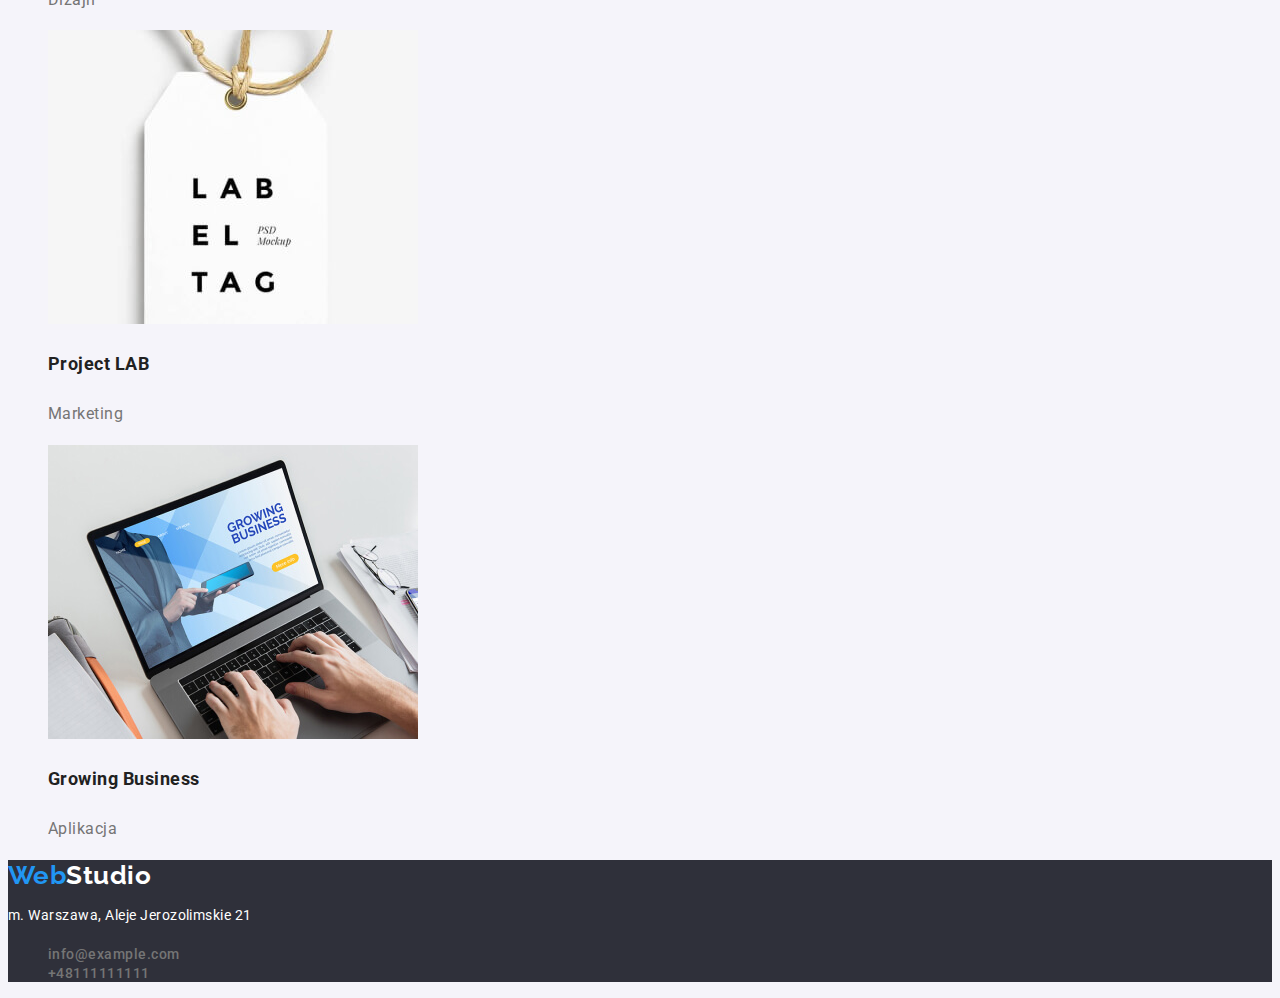
==== commit 813d6693: "mainfinalversion" ====
--- a/portfolio.html
+++ b/portfolio.html
@@ -18,24 +18,30 @@
   </head>
   <body class="mainelement">
     <header>
-      <a class="logo infolist" href="index.html" class="studioname"
+      <a class="logo" href="index.html" class="studioname"
         ><span class="blue">Web</span>Studio</a
       >
       <nav class="navigationlist">
         <!-- Navigate to other pages -->
         <ul class="list" class="topline">
-          <li><a class="infolist" href="#">Agencja</a></li>
-          <li><a class="infolist" href="portfolio.html">Portfolio</a></li>
-          <li><a class="infolist" href="#">Kontakt</a></li>
+          <li><a class="infolist hoverblue" href="#">Agencja</a></li>
+          <li>
+            <a class="infolist hoverblue" href="portfolio.html">Portfolio</a>
+          </li>
+          <li><a class="infolist hoverblue" href="#">Kontakt</a></li>
         </ul>
       </nav>
       <ul class="list">
         <li>
-          <a class="mailadress" href="mailto:info@devstudio.com"
-            >info@devstudio.com</a
+          <a class="infolist colorgrey hoverblue" href="mailto:info@example.com"
+            >info@example.com</a
           >
         </li>
-        <li><a class="telnumber" href="tel:+48111111111">+48111111111</a></li>
+        <li>
+          <a class="infolist colorgrey hoverblue" href="tel:+48111111111"
+            >+48111111111</a
+          >
+        </li>
       </ul>
     </header>
 
@@ -157,18 +163,24 @@
     </main>
 
     <footer class="backround">
-      <a class="studioname">Web<span class="highlightwhite">Studio</span></a>
+      <a class="logo-footer" href="index.html" class="studioname"
+        ><span class="blue">Web</span>Studio</a
+      >
 
       <address class="nonetextstyle">
         <p class="cityadress">m. Warszawa, Aleje Jerozolimskie 21</p>
         <ul class="list">
           <li>
-            <a class="mailadress" href="mailto:info@example.com"
+            <a
+              class="infolist colorgrey hoverblue"
+              href="mailto:info@example.com"
               >info@example.com</a
             >
           </li>
           <li>
-            <a class="telnumber" href="tel:+48111111111">+48111111111</a>
+            <a class="infolist colorgrey hoverblue" href="tel:+48111111111"
+              >+48111111111</a
+            >
           </li>
         </ul>
       </address>
--- a/css/styles.css
+++ b/css/styles.css
@@ -38,6 +38,7 @@
   cursor: pointer;
 }
 .button-portfolio {
+  font-family: "Roboto", sans-serif;
   font-weight: 500;
   font-size: 16px;
   line-height: 1.6;
@@ -49,7 +50,7 @@
 .lorem {
   font-weight: 700;
   font-size: 14px;
-  line-height: 16px;
+  line-height: 1.14;
 }
 .headtwo {
   font-size: 36px;
@@ -57,22 +58,20 @@
   line-height: 1.17;
 }
 .descriptionlorem {
-  font-weight: 400;
   font-size: 14px;
-  line-height: 24px;
+  line-height: 1.71;
   color: var(--third-color);
 }
 
 .membersname {
   font-weight: 500;
   font-size: 16px;
-  line-height: 19px;
+  line-height: 1.18;
 }
 
 .workofmembers {
-  font-weight: 400;
   font-size: 16px;
-  line-height: 19px;
+  line-height: 1.18;
   color: var(--third-color);
 }
 
@@ -84,36 +83,36 @@
 .infolist {
   text-decoration: none;
   color: var(--fifth-color);
-  font-weight: 700;
+  font-weight: 500;
+  font-size: 14px;
+  line-height: 1.14;
+}
+
+.colorgrey {
+  color: var(--third-color);
 }
 
 .navigationlist {
   text-decoration: none;
   font-size: 14px;
-  font-weight: 500;
   line-height: 1.17;
-}
-.navigationlist :hover {
-  color: var(--main-color);
-}
-.navigationlist :focus {
-  color: var(--main-color);
-}
-.navigationlist :active {
-  color: var(--main-color);
 }
 
 .navigationlist > .infolist {
-  font-family: "Raleway", sans-serif;
   color: var(--tenth-color);
 }
-.logo, 
+.logo,
 .logo-footer {
   font-size: 26px;
+  font-family: "Raleway", sans-serif;
+  text-decoration: none;
+  font-weight: 700;
+}
+.logo {
+  color: var(--fifth-color);
 }
 .logo-footer {
   color: var(--secondary-color);
-
 }
 
 .logo > .blue,
@@ -143,9 +142,9 @@
 }
 .signdescription {
   color: var(--third-color);
-  font-weight: 400;
+
   font-size: 16px;
-  line-height: 1.8px;
+  line-height: 1.8;
 }
 
 .studioname {
@@ -153,7 +152,7 @@
   font-family: "Raleway";
   font-weight: 700;
   font-size: 26px;
-  line-height: 31px;
+  line-height: 1.19;
 }
 .highlight {
   color: var(--nineth-color);
@@ -165,7 +164,7 @@
 .topline {
   font-weight: 500;
   font-size: 14px;
-  line-height: 16px;
+  line-height: 1.14;
 }
 
 .portoflio {
@@ -176,39 +175,23 @@
   letter-spacing: 0.02em;
 }
 
-.mailadress {
-  color: var(--third-color);
-  font-weight: 500;
-  font-size: 14px;
-  line-height: 16px;
-  letter-spacing: 0.02em;
-  text-style: inherit;
-}
-.mailadress:hover,
-.mailadress:focus,
-.telnumber:hover,
-.telnumber:focus {
+.hoverblue:hover,
+.hoverblue:focus,
+.hoverblue:active {
   color: var(--main-color);
-}
-
-.telnumber {
-  color: var(--third-color);
-  font-weight: 500;
-  font-size: 14px;
-  line-height: 16px;
 }
 
 .buttons {
   font-weight: 500;
   font-size: 16px;
-  line-height: 26px;
+  line-height: 1.62;
 }
 
 .cityadress {
   color: var(--fourth-color);
-  font-weight: 400;
+
   font-size: 14px;
-  line-height: 24px;
+  line-height: 1.71;
 }
 
 .nonetextstyle {
